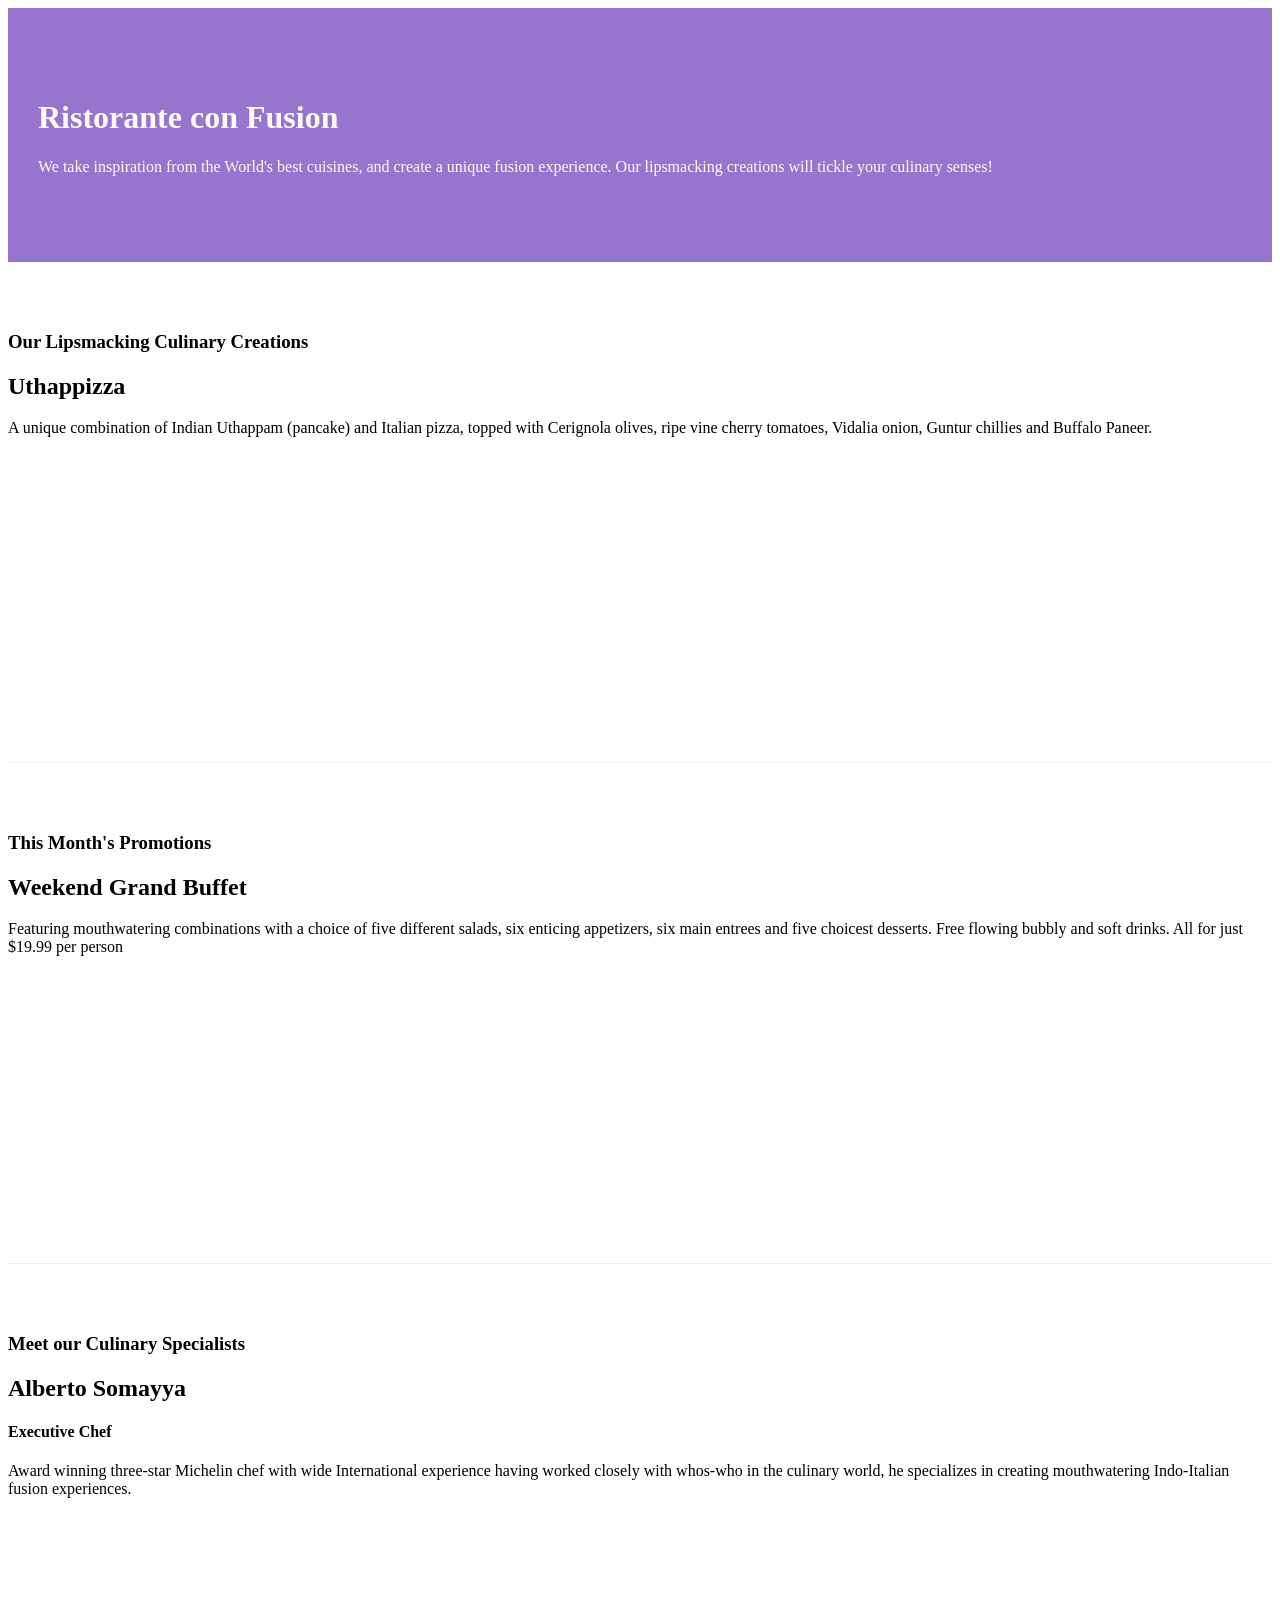
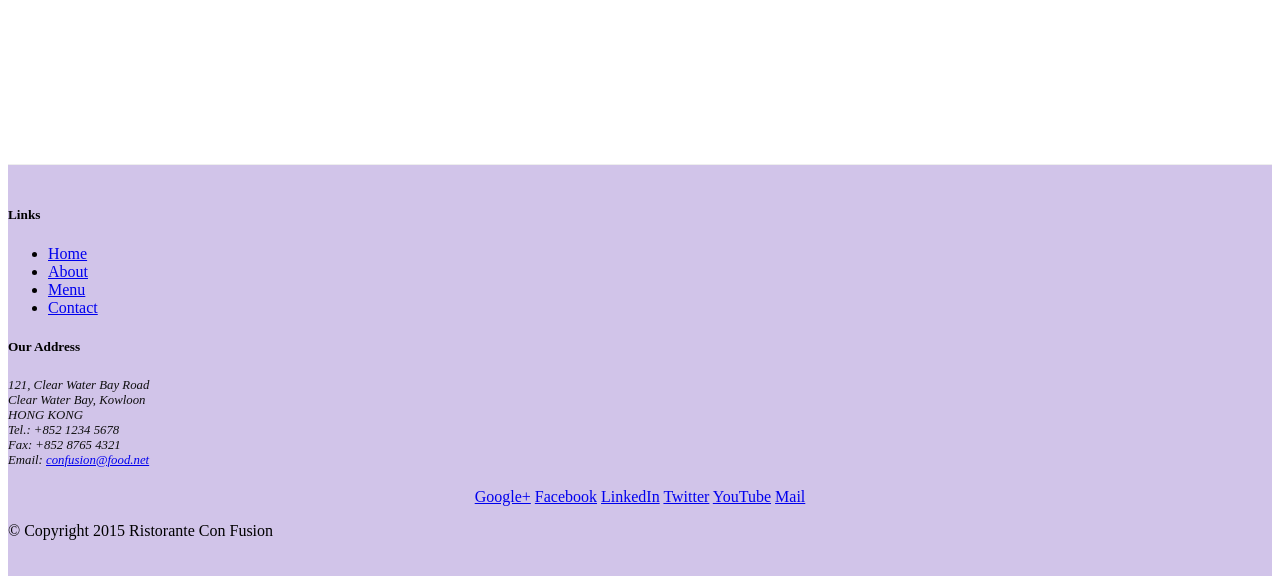
==== index.html @ e43434d6 "About us" ====
<!DOCTYPE html>
<html lang="en">

<head>
    <!-- Required meta tags always come first -->
    <meta charset="utf-8">
    <meta name="viewport" content="width=device-width, initial-scale=1, shrink-to-fit=no">
    <meta http-equiv="x-ua-compatible" content="ie=edge">

    <!-- Bootstrap CSS -->
    <link rel="stylesheet" href="node_modules/bootstrap/dist/css/bootstrap.min.css">
    <link rel="stylesheet" type="text/css" href="css/styles.css">
    <title>Ristorante Con Fusion</title>
</head>

<body>

    <header class="jumbotron">
        <div class="container">
            <div class="row row-header">
                <div class="col-12 col-sm-8">
                    <h1>Ristorante con Fusion</h1>
                    <p class="hidden-xs-down">We take inspiration from the World's best cuisines, and create a unique fusion experience. Our lipsmacking creations will tickle your culinary senses!</p>
                </div>
                <div class="col col-sm">
                </div>
            </div>
        </div>
    </header>

    <div class="container">
        <div class="row row-content align-items-center">
            <div class="col-sm-4 col-md-3 flex-last">
                <h3>Our Lipsmacking Culinary Creations</h3>
            </div>
            <div class="col-sm col-md flex-first">
                <h2>Uthappizza</h2>
                <p class="hidden-xs-down">A unique combination of Indian Uthappam (pancake) and Italian pizza, topped with Cerignola olives, ripe vine cherry tomatoes, Vidalia onion, Guntur chillies and Buffalo Paneer.</p>
            </div>
        </div>


        <div class="row row-content align-items-center">
            <div class="col-sm-4 col-md-3">
                <h3>This Month's Promotions</h3>
            </div>
            <div class="col-sm col-md">
                <h2>Weekend Grand Buffet</h2>
                <p class="hidden-xs-down">Featuring mouthwatering combinations with a choice of five different salads, six enticing appetizers, six main entrees and five choicest desserts. Free flowing bubbly and soft drinks. All for just $19.99 per person </p>
            </div>
        </div>

        <div class="row row-content align-items-center">
            <div class="col-sm-4 col-md-3 flex-last">
                <h3>Meet our Culinary Specialists</h3>
            </div>
            <div class="col-sm col-md flex-first">
                <h2>Alberto Somayya</h2>
                <h4>Executive Chef</h4>
                <p class="hidden-xs-down">Award winning three-star Michelin chef with wide International experience having worked closely with whos-who in the culinary world, he specializes in creating mouthwatering Indo-Italian fusion experiences. </p>
            </div>
        </div>
    </div>

    <footer class="footer">
        <div class="container">
            <div class="row">             
                <div class="col-5 offset-1 col-sm-2">
                    <h5>Links</h5>
                    <ul class="list-unstyled">
                        <li><a href="#">Home</a></li>
                        <li><a href="aboutus.html">About</a></li>
                        <li><a href="#">Menu</a></li>
                        <li><a href="#">Contact</a></li>
                    </ul>
                </div>
                <div class="col-6 col-sm-5">
                    <h5>Our Address</h5>
                    <address>
		              121, Clear Water Bay Road<br>
		              Clear Water Bay, Kowloon<br>
		              HONG KONG<br>
		              Tel.: +852 1234 5678<br>
		              Fax: +852 8765 4321<br>
		              Email: <a href="mailto:confusion@food.net">confusion@food.net</a>
		           </address>
                </div>
                <div class="col col-sm-4 align-self-center">
                    <div style="text-align: center">
                        <a href="http://google.com/+">Google+</a>
                        <a href="http://www.facebook.com/profile.php?id=">Facebook</a>
                        <a href="http://www.linkedin.com/in/">LinkedIn</a>
                        <a href="http://twitter.com/">Twitter</a>
                        <a href="http://youtube.com/">YouTube</a>
                        <a href="mailto:">Mail</a>
                    </div>
                </div>
           </div>
           <div class="row justify-content-center">             
                <div class="col-auto">
                    <p>© Copyright 2015 Ristorante Con Fusion</p>
                </div>
           </div>
        </div>
    </footer>

<!-- jQuery first, then Tether, then Bootstrap JS. -->
<script src="node_modules/jquery/dist/jquery.min.js"></script>
<script src="node_modules/tether/dist/js/tether.min.js"></script>
<script src="node_modules/bootstrap/dist/js/bootstrap.min.js"></script>
</body>

</html>
---- css/styles.css ----
.row-header {
	margin: 0 auto;
	padding: 0 auto;
}

.row-content {
	margin: 0 auto;
	padding: 50px 0px 50px 0px;
	border-bottom: 1px ridge;
	min-height: 400px;
}

.inner-header {
	margin: 0 auto;
	padding: 20px 0px 20px 0px;
	border-bottom: 1px ridge;
}

.footer {
	background-color: #d1c4e9;
	margin: 0 auto;
	padding: 20px 0px;
}

.jumbotron {
	padding: 70px 30px 70px 30px;
	margin: 0 auto;
	background-color: #9575cd;
	color: floralwhite;
}

address {
	font-size: 80%;
	margin: 0px;
	color: #0f0f0f;
	margin-bottom: 20px;
}
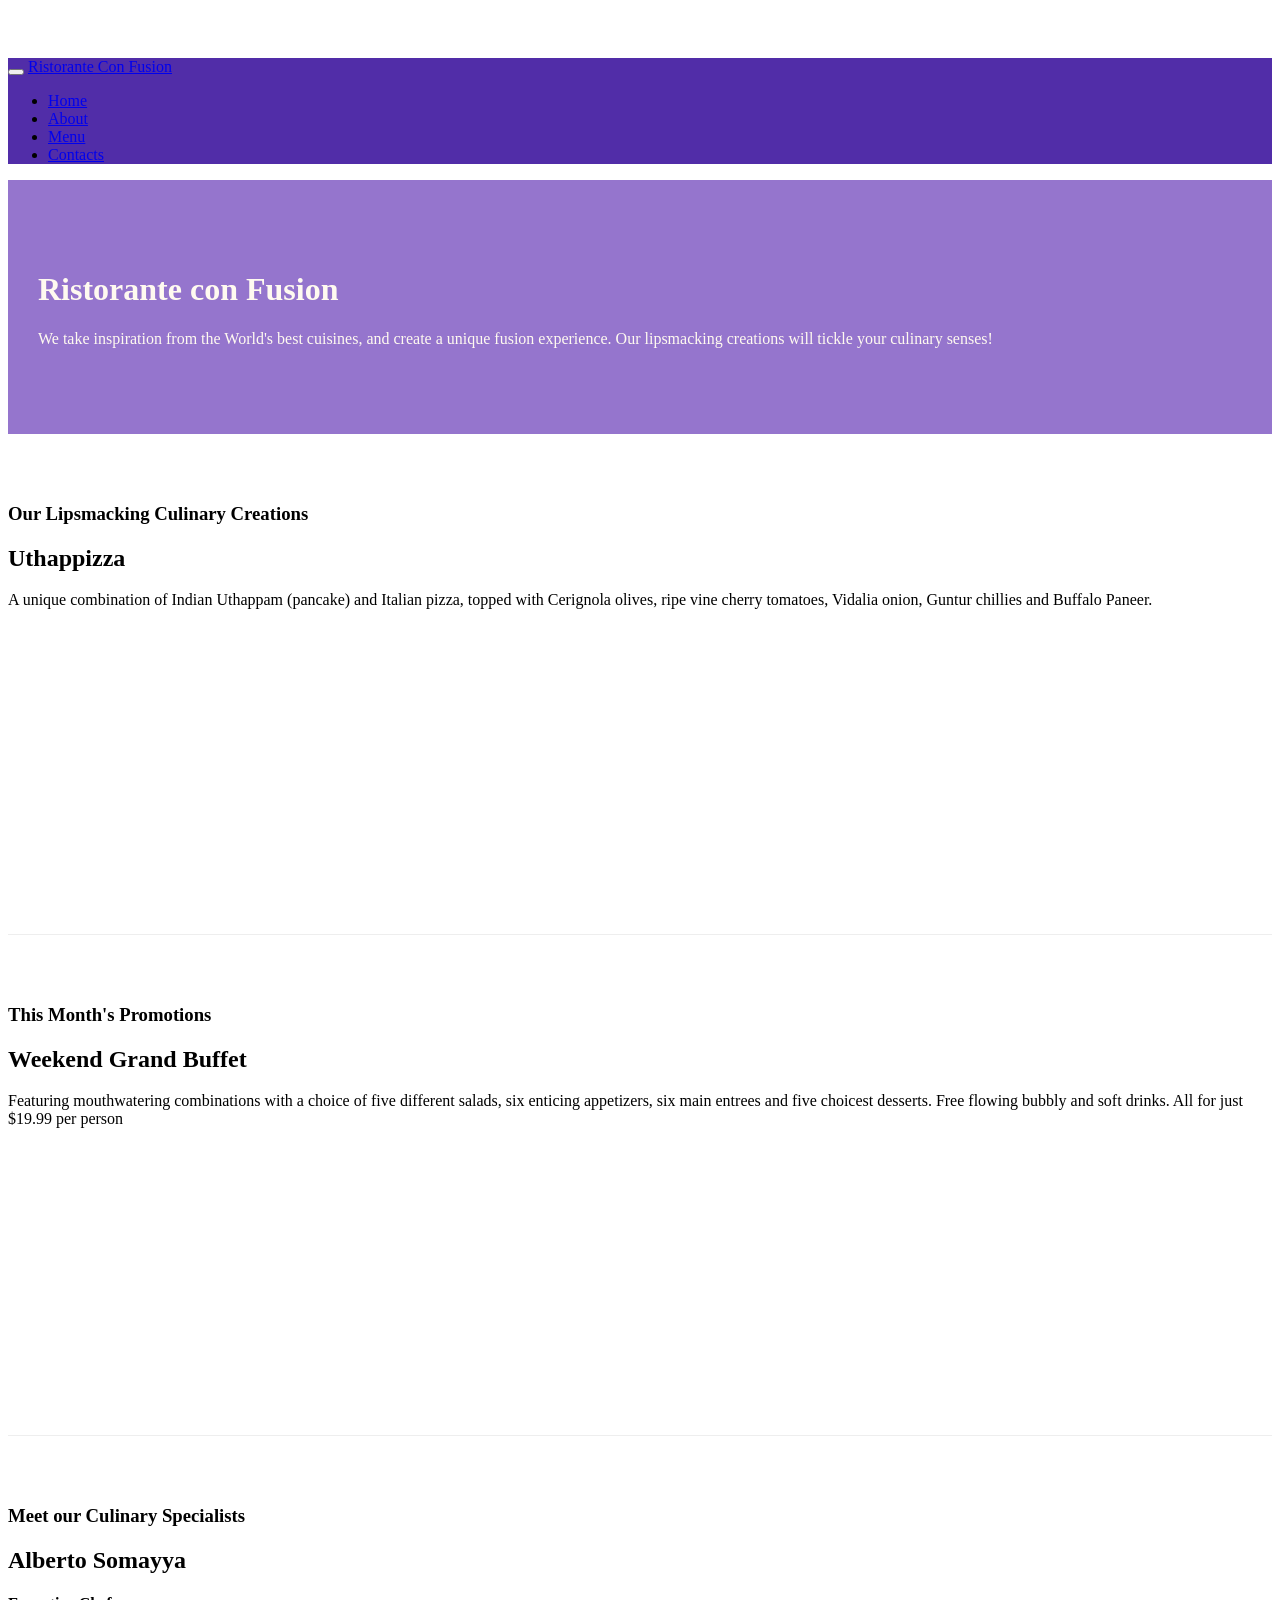
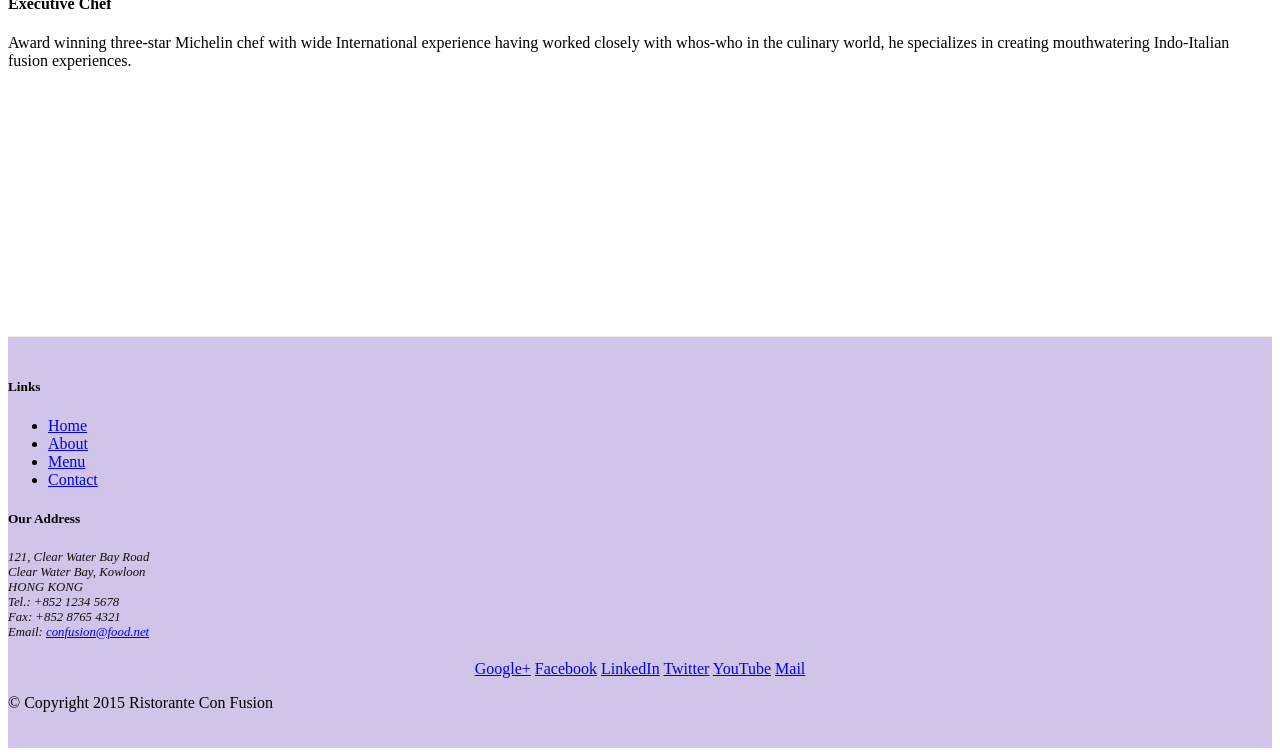
==== commit d8813e8e: "Navbar" ====
--- a/index.html
+++ b/index.html
@@ -14,6 +14,30 @@
 </head>
 
 <body>
+    <nav class="navbar navbar-inverse navbar-toggleable-sm fixed-top">
+        <div class="container">
+            <button class="navbar-toggler" type="button" data-toggle="collapse" data-target="#Navbar">
+                <span class="navbar-toggler-icon"></span>
+            </button>
+            <a class="navbar-brand" href="#">Ristorante Con Fusion</a>
+            <div class="collapse navbar-collapse" id="Navbar">
+                <ul class="navbar-nav">
+                    <li class="navbar-item active">
+                        <a class="nav-link" href="#">Home</a>
+                    </li>
+                    <li class="navbar-item">
+                        <a class="nav-link" href="aboutus.html">About</a>
+                    </li>  
+                    <li class="navbar-item">
+                        <a class="nav-link" href="#">Menu</a>
+                    </li> 
+                    <li class="navbar-item">
+                        <a class="nav-link" href="#">Contacts</a>
+                    </li>                 
+                </ul>                
+            </div>
+        </div>
+    </nav>
 
     <header class="jumbotron">
         <div class="container">
--- a/css/styles.css
+++ b/css/styles.css
@@ -1,3 +1,12 @@
+body {
+	padding: 50px 0px 0px 0px;
+	z-index: 0;
+}
+
+.navbar-inverse {
+	background-color: #512DA8;
+}
+
 .row-header {
 	margin: 0 auto;
 	padding: 0 auto;
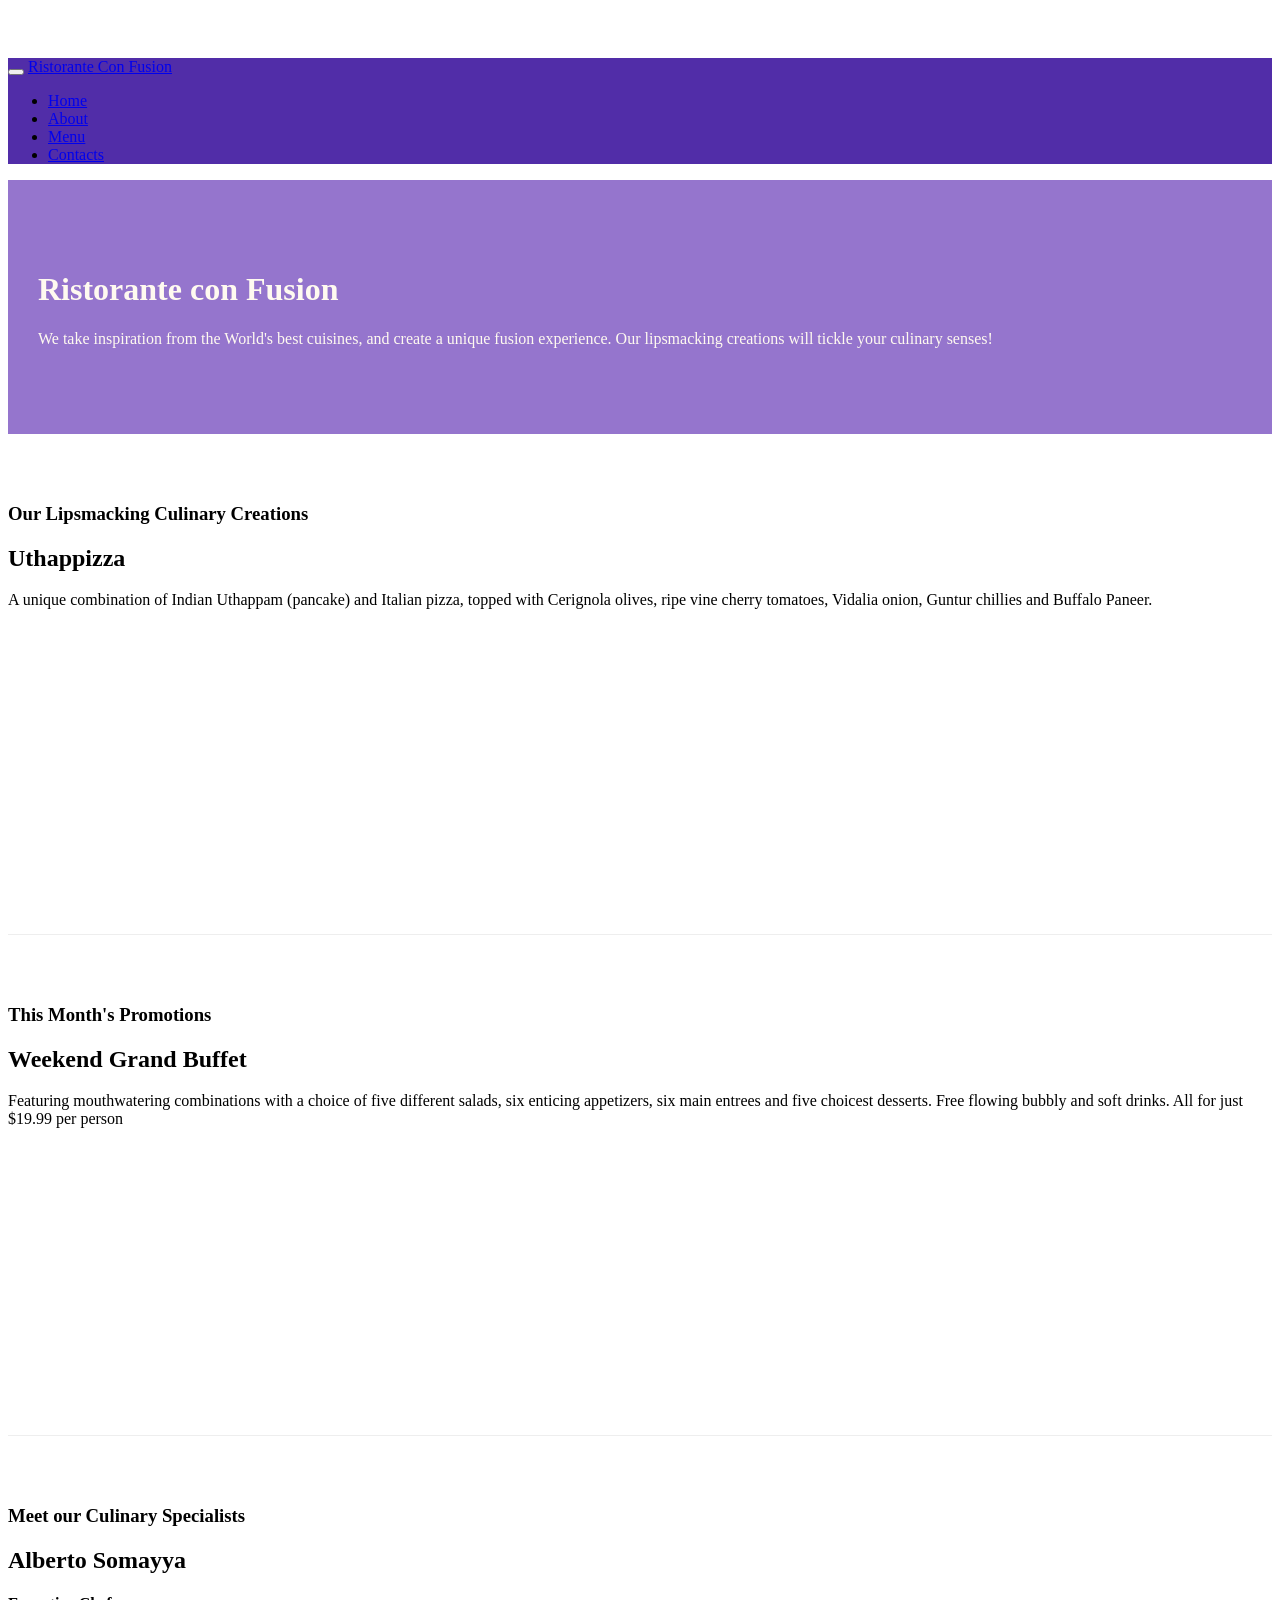
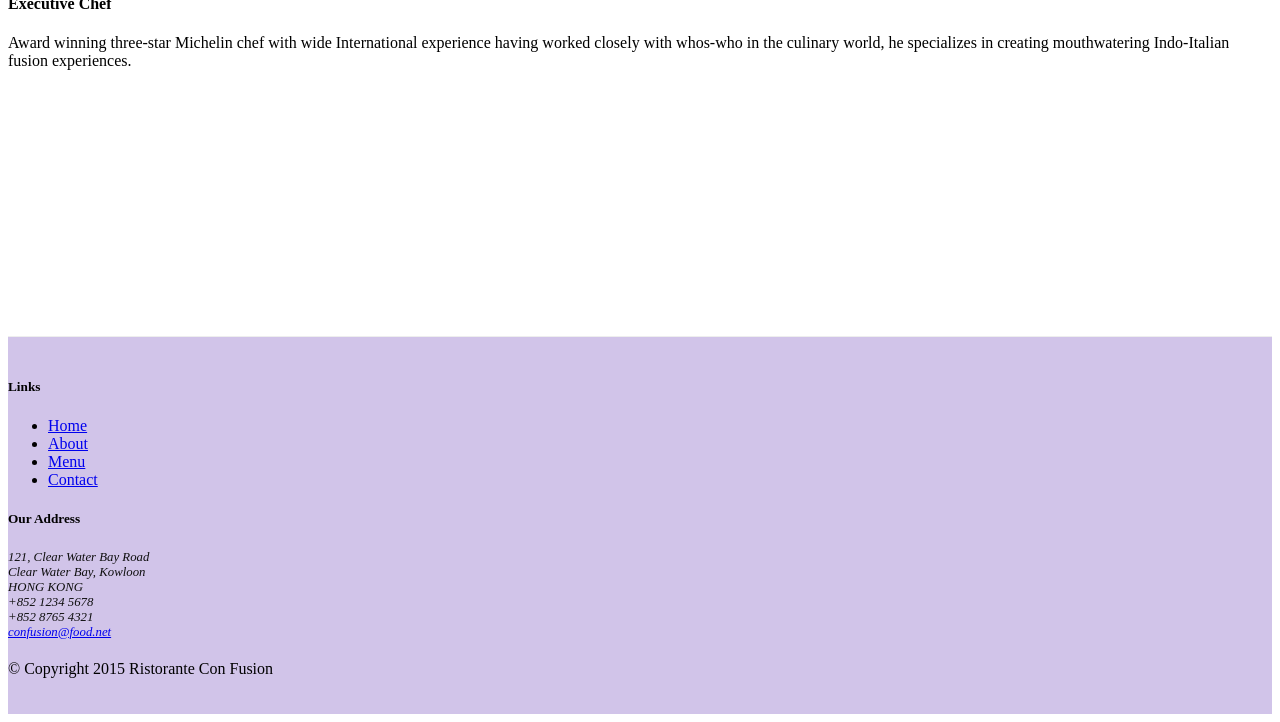
==== commit 152c6448: "Icons and social buttons" ====
--- a/index.html
+++ b/index.html
@@ -9,6 +9,8 @@
 
     <!-- Bootstrap CSS -->
     <link rel="stylesheet" href="node_modules/bootstrap/dist/css/bootstrap.min.css">
+    <link rel="stylesheet" href="node_modules/font-awesome/css/font-awesome.min.css">
+    <link rel="stylesheet" href="css/social-buttons.css">
     <link rel="stylesheet" type="text/css" href="css/styles.css">
     <title>Ristorante Con Fusion</title>
 </head>
@@ -23,16 +25,16 @@
             <div class="collapse navbar-collapse" id="Navbar">
                 <ul class="navbar-nav">
                     <li class="navbar-item active">
-                        <a class="nav-link" href="#">Home</a>
+                        <a class="nav-link" href="#"><span class="fa fa-home fa-lg"></span> Home</a>
                     </li>
                     <li class="navbar-item">
-                        <a class="nav-link" href="aboutus.html">About</a>
+                        <a class="nav-link" href="aboutus.html"><span class="fa fa-info fa-lg"></span> About</a>
                     </li>  
                     <li class="navbar-item">
-                        <a class="nav-link" href="#">Menu</a>
+                        <a class="nav-link" href="#"><span class="fa fa-list fa-lg"></span> Menu</a>
                     </li> 
                     <li class="navbar-item">
-                        <a class="nav-link" href="#">Contacts</a>
+                        <a class="nav-link" href="#"><span class="fa fa-address-card fa-lg"></span> Contacts</a>
                     </li>                 
                 </ul>                
             </div>
@@ -104,19 +106,19 @@
 		              121, Clear Water Bay Road<br>
 		              Clear Water Bay, Kowloon<br>
 		              HONG KONG<br>
-		              Tel.: +852 1234 5678<br>
-		              Fax: +852 8765 4321<br>
-		              Email: <a href="mailto:confusion@food.net">confusion@food.net</a>
+		              <i class="fa fa-phone fa-lg"></i> +852 1234 5678<br>
+		              <i class="fa fa-fax fa-lg"></i> +852 8765 4321<br>
+		              <i class="fa fa-envelope fa-lg"></i> <a href="mailto:confusion@food.net">confusion@food.net</a>
 		           </address>
                 </div>
                 <div class="col col-sm-4 align-self-center">
                     <div style="text-align: center">
-                        <a href="http://google.com/+">Google+</a>
-                        <a href="http://www.facebook.com/profile.php?id=">Facebook</a>
-                        <a href="http://www.linkedin.com/in/">LinkedIn</a>
-                        <a href="http://twitter.com/">Twitter</a>
-                        <a href="http://youtube.com/">YouTube</a>
-                        <a href="mailto:">Mail</a>
+                        <a class="btn btn-social-icon btn-google-plus" href="http://google.com/+"><i class="fa fa-google-plus"></i></a>
+                        <a class="btn btn-social-icon btn-facebook" href="http://www.facebook.com/profile.php?id="><i class="fa fa-facebook"></i></a>
+                        <a class="btn btn-social-icon btn-linkedin" href="http://www.linkedin.com/in/"><i class="fa fa-linkedin"></i></a>
+                        <a class="btn btn-social-icon btn-twitter" href="http://twitter.com/"><i class="fa fa-twitter"></i></a>
+                        <a class="btn btn-social-icon btn-youtube" href="http://youtube.com/"><i class="fa fa-youtube"></i></a>
+                        <a class="btn btn-social-icon" href="mailto:"><i class="fa fa-envelope-o"></i></a>
                     </div>
                 </div>
            </div>
--- a/css/social-buttons.css
+++ b/css/social-buttons.css
@@ -0,0 +1,93 @@
+/*
+ * Social Buttons for Bootstrap
+ *
+ * Copyright 2013-2014 Panayiotis Lipiridis
+ * Licensed under the MIT License
+ *
+ * https://github.com/lipis/bootstrap-social
+ */
+
+.btn-social{position:relative;padding-left:44px;text-align:left;white-space:nowrap;overflow:hidden;text-overflow:ellipsis}.btn-social :first-child{position:absolute;left:0;top:0;bottom:0;width:32px;line-height:34px;font-size:1.6em;text-align:center;border-right:1px solid rgba(0,0,0,0.2)}
+.btn-social.btn-lg{padding-left:61px}.btn-social.btn-lg :first-child{line-height:45px;width:45px;font-size:1.8em}
+.btn-social.btn-sm{padding-left:38px}.btn-social.btn-sm :first-child{line-height:28px;width:28px;font-size:1.4em}
+.btn-social.btn-xs{padding-left:30px}.btn-social.btn-xs :first-child{line-height:20px;width:20px;font-size:1.2em}
+.btn-social-icon{position:relative;padding-left:44px;text-align:left;white-space:nowrap;overflow:hidden;text-overflow:ellipsis;height:34px;width:34px;padding:0}.btn-social-icon :first-child{position:absolute;left:0;top:0;bottom:0;width:32px;line-height:34px;font-size:1.6em;text-align:center;border-right:1px solid rgba(0,0,0,0.2)}
+.btn-social-icon.btn-lg{padding-left:61px}.btn-social-icon.btn-lg :first-child{line-height:45px;width:45px;font-size:1.8em}
+.btn-social-icon.btn-sm{padding-left:38px}.btn-social-icon.btn-sm :first-child{line-height:28px;width:28px;font-size:1.4em}
+.btn-social-icon.btn-xs{padding-left:30px}.btn-social-icon.btn-xs :first-child{line-height:20px;width:20px;font-size:1.2em}
+.btn-social-icon :first-child{border:none;text-align:center;width:100% !important}
+.btn-social-icon.btn-lg{height:45px;width:45px;padding-left:0;padding-right:0}
+.btn-social-icon.btn-sm{height:30px;width:30px;padding-left:0;padding-right:0}
+.btn-social-icon.btn-xs{height:22px;width:22px;padding-left:0;padding-right:0}
+.btn-adn{color:#fff;background-color:#d87a68;border-color:rgba(0,0,0,0.2)}.btn-adn:hover,.btn-adn:focus,.btn-adn:active,.btn-adn.active,.open .dropdown-toggle.btn-adn{color:#fff;background-color:#d05d48;border-color:rgba(0,0,0,0.2)}
+.btn-adn:active,.btn-adn.active,.open .dropdown-toggle.btn-adn{background-image:none}
+.btn-adn.disabled,.btn-adn[disabled],fieldset[disabled] .btn-adn,.btn-adn.disabled:hover,.btn-adn[disabled]:hover,fieldset[disabled] .btn-adn:hover,.btn-adn.disabled:focus,.btn-adn[disabled]:focus,fieldset[disabled] .btn-adn:focus,.btn-adn.disabled:active,.btn-adn[disabled]:active,fieldset[disabled] .btn-adn:active,.btn-adn.disabled.active,.btn-adn[disabled].active,fieldset[disabled] .btn-adn.active{background-color:#d87a68;border-color:rgba(0,0,0,0.2)}
+.btn-adn .badge{color:#d87a68;background-color:#fff}
+.btn-bitbucket{color:#fff;background-color:#205081;border-color:rgba(0,0,0,0.2)}.btn-bitbucket:hover,.btn-bitbucket:focus,.btn-bitbucket:active,.btn-bitbucket.active,.open .dropdown-toggle.btn-bitbucket{color:#fff;background-color:#183c60;border-color:rgba(0,0,0,0.2)}
+.btn-bitbucket:active,.btn-bitbucket.active,.open .dropdown-toggle.btn-bitbucket{background-image:none}
+.btn-bitbucket.disabled,.btn-bitbucket[disabled],fieldset[disabled] .btn-bitbucket,.btn-bitbucket.disabled:hover,.btn-bitbucket[disabled]:hover,fieldset[disabled] .btn-bitbucket:hover,.btn-bitbucket.disabled:focus,.btn-bitbucket[disabled]:focus,fieldset[disabled] .btn-bitbucket:focus,.btn-bitbucket.disabled:active,.btn-bitbucket[disabled]:active,fieldset[disabled] .btn-bitbucket:active,.btn-bitbucket.disabled.active,.btn-bitbucket[disabled].active,fieldset[disabled] .btn-bitbucket.active{background-color:#205081;border-color:rgba(0,0,0,0.2)}
+.btn-bitbucket .badge{color:#205081;background-color:#fff}
+.btn-dropbox{color:#fff;background-color:#1087dd;border-color:rgba(0,0,0,0.2)}.btn-dropbox:hover,.btn-dropbox:focus,.btn-dropbox:active,.btn-dropbox.active,.open .dropdown-toggle.btn-dropbox{color:#fff;background-color:#0d70b7;border-color:rgba(0,0,0,0.2)}
+.btn-dropbox:active,.btn-dropbox.active,.open .dropdown-toggle.btn-dropbox{background-image:none}
+.btn-dropbox.disabled,.btn-dropbox[disabled],fieldset[disabled] .btn-dropbox,.btn-dropbox.disabled:hover,.btn-dropbox[disabled]:hover,fieldset[disabled] .btn-dropbox:hover,.btn-dropbox.disabled:focus,.btn-dropbox[disabled]:focus,fieldset[disabled] .btn-dropbox:focus,.btn-dropbox.disabled:active,.btn-dropbox[disabled]:active,fieldset[disabled] .btn-dropbox:active,.btn-dropbox.disabled.active,.btn-dropbox[disabled].active,fieldset[disabled] .btn-dropbox.active{background-color:#1087dd;border-color:rgba(0,0,0,0.2)}
+.btn-dropbox .badge{color:#1087dd;background-color:#fff}
+.btn-facebook{color:#fff;background-color:#3b5998;border-color:rgba(0,0,0,0.2)}.btn-facebook:hover,.btn-facebook:focus,.btn-facebook:active,.btn-facebook.active,.open .dropdown-toggle.btn-facebook{color:#fff;background-color:#30487b;border-color:rgba(0,0,0,0.2)}
+.btn-facebook:active,.btn-facebook.active,.open .dropdown-toggle.btn-facebook{background-image:none}
+.btn-facebook.disabled,.btn-facebook[disabled],fieldset[disabled] .btn-facebook,.btn-facebook.disabled:hover,.btn-facebook[disabled]:hover,fieldset[disabled] .btn-facebook:hover,.btn-facebook.disabled:focus,.btn-facebook[disabled]:focus,fieldset[disabled] .btn-facebook:focus,.btn-facebook.disabled:active,.btn-facebook[disabled]:active,fieldset[disabled] .btn-facebook:active,.btn-facebook.disabled.active,.btn-facebook[disabled].active,fieldset[disabled] .btn-facebook.active{background-color:#3b5998;border-color:rgba(0,0,0,0.2)}
+.btn-facebook .badge{color:#3b5998;background-color:#fff}
+.btn-flickr{color:#fff;background-color:#ff0084;border-color:rgba(0,0,0,0.2)}.btn-flickr:hover,.btn-flickr:focus,.btn-flickr:active,.btn-flickr.active,.open .dropdown-toggle.btn-flickr{color:#fff;background-color:#d6006f;border-color:rgba(0,0,0,0.2)}
+.btn-flickr:active,.btn-flickr.active,.open .dropdown-toggle.btn-flickr{background-image:none}
+.btn-flickr.disabled,.btn-flickr[disabled],fieldset[disabled] .btn-flickr,.btn-flickr.disabled:hover,.btn-flickr[disabled]:hover,fieldset[disabled] .btn-flickr:hover,.btn-flickr.disabled:focus,.btn-flickr[disabled]:focus,fieldset[disabled] .btn-flickr:focus,.btn-flickr.disabled:active,.btn-flickr[disabled]:active,fieldset[disabled] .btn-flickr:active,.btn-flickr.disabled.active,.btn-flickr[disabled].active,fieldset[disabled] .btn-flickr.active{background-color:#ff0084;border-color:rgba(0,0,0,0.2)}
+.btn-flickr .badge{color:#ff0084;background-color:#fff}
+.btn-foursquare{color:#fff;background-color:#0072b1;border-color:rgba(0,0,0,0.2)}.btn-foursquare:hover,.btn-foursquare:focus,.btn-foursquare:active,.btn-foursquare.active,.open .dropdown-toggle.btn-foursquare{color:#fff;background-color:#005888;border-color:rgba(0,0,0,0.2)}
+.btn-foursquare:active,.btn-foursquare.active,.open .dropdown-toggle.btn-foursquare{background-image:none}
+.btn-foursquare.disabled,.btn-foursquare[disabled],fieldset[disabled] .btn-foursquare,.btn-foursquare.disabled:hover,.btn-foursquare[disabled]:hover,fieldset[disabled] .btn-foursquare:hover,.btn-foursquare.disabled:focus,.btn-foursquare[disabled]:focus,fieldset[disabled] .btn-foursquare:focus,.btn-foursquare.disabled:active,.btn-foursquare[disabled]:active,fieldset[disabled] .btn-foursquare:active,.btn-foursquare.disabled.active,.btn-foursquare[disabled].active,fieldset[disabled] .btn-foursquare.active{background-color:#0072b1;border-color:rgba(0,0,0,0.2)}
+.btn-foursquare .badge{color:#0072b1;background-color:#fff}
+.btn-github{color:#fff;background-color:#444;border-color:rgba(0,0,0,0.2)}.btn-github:hover,.btn-github:focus,.btn-github:active,.btn-github.active,.open .dropdown-toggle.btn-github{color:#fff;background-color:#303030;border-color:rgba(0,0,0,0.2)}
+.btn-github:active,.btn-github.active,.open .dropdown-toggle.btn-github{background-image:none}
+.btn-github.disabled,.btn-github[disabled],fieldset[disabled] .btn-github,.btn-github.disabled:hover,.btn-github[disabled]:hover,fieldset[disabled] .btn-github:hover,.btn-github.disabled:focus,.btn-github[disabled]:focus,fieldset[disabled] .btn-github:focus,.btn-github.disabled:active,.btn-github[disabled]:active,fieldset[disabled] .btn-github:active,.btn-github.disabled.active,.btn-github[disabled].active,fieldset[disabled] .btn-github.active{background-color:#444;border-color:rgba(0,0,0,0.2)}
+.btn-github .badge{color:#444;background-color:#fff}
+.btn-google-plus{color:#fff;background-color:#dd4b39;border-color:rgba(0,0,0,0.2)}.btn-google-plus:hover,.btn-google-plus:focus,.btn-google-plus:active,.btn-google-plus.active,.open .dropdown-toggle.btn-google-plus{color:#fff;background-color:#ca3523;border-color:rgba(0,0,0,0.2)}
+.btn-google-plus:active,.btn-google-plus.active,.open .dropdown-toggle.btn-google-plus{background-image:none}
+.btn-google-plus.disabled,.btn-google-plus[disabled],fieldset[disabled] .btn-google-plus,.btn-google-plus.disabled:hover,.btn-google-plus[disabled]:hover,fieldset[disabled] .btn-google-plus:hover,.btn-google-plus.disabled:focus,.btn-google-plus[disabled]:focus,fieldset[disabled] .btn-google-plus:focus,.btn-google-plus.disabled:active,.btn-google-plus[disabled]:active,fieldset[disabled] .btn-google-plus:active,.btn-google-plus.disabled.active,.btn-google-plus[disabled].active,fieldset[disabled] .btn-google-plus.active{background-color:#dd4b39;border-color:rgba(0,0,0,0.2)}
+.btn-google-plus .badge{color:#dd4b39;background-color:#fff}
+.btn-youtube{color:#fff;background-color:#ff4b39;border-color:rgba(0,0,0,0.2)}.btn-youtube:hover,.btn-youtube:focus,.btn-youtube:active,.btn-youtube.active,.open .dropdown-toggle.btn-youtube{color:#fff;background-color:#ca3523;border-color:rgba(0,0,0,0.2)}
+.btn-youtube:active,.btn-youtube.active,.open .dropdown-toggle.btn-google-plus{background-image:none}
+.btn-youtube.disabled,.btn-youtube[disabled],fieldset[disabled] .btn-youtube,.btn-youtube.disabled:hover,.btn-youtube[disabled]:hover,fieldset[disabled] .btn-youtube:hover,.btn-youtube.disabled:focus,.btn-youtube[disabled]:focus,fieldset[disabled] .btn-youtube:focus,.btn-youtube.disabled:active,.btn-youtube[disabled]:active,fieldset[disabled] .btn-youtube:active,.btn-youtube.disabled.active,.btn-youtube[disabled].active,fieldset[disabled] .btn-youtube.active{background-color:#ff4b39;border-color:rgba(0,0,0,0.2)}
+.btn-youtube .badge{color:#ff4b39;background-color:#fff}
+.btn-instagram{color:#fff;background-color:#3f729b;border-color:rgba(0,0,0,0.2)}.btn-instagram:hover,.btn-instagram:focus,.btn-instagram:active,.btn-instagram.active,.open .dropdown-toggle.btn-instagram{color:#fff;background-color:#335d7e;border-color:rgba(0,0,0,0.2)}
+.btn-instagram:active,.btn-instagram.active,.open .dropdown-toggle.btn-instagram{background-image:none}
+.btn-instagram.disabled,.btn-instagram[disabled],fieldset[disabled] .btn-instagram,.btn-instagram.disabled:hover,.btn-instagram[disabled]:hover,fieldset[disabled] .btn-instagram:hover,.btn-instagram.disabled:focus,.btn-instagram[disabled]:focus,fieldset[disabled] .btn-instagram:focus,.btn-instagram.disabled:active,.btn-instagram[disabled]:active,fieldset[disabled] .btn-instagram:active,.btn-instagram.disabled.active,.btn-instagram[disabled].active,fieldset[disabled] .btn-instagram.active{background-color:#3f729b;border-color:rgba(0,0,0,0.2)}
+.btn-instagram .badge{color:#3f729b;background-color:#fff}
+.btn-linkedin{color:#fff;background-color:#007bb6;border-color:rgba(0,0,0,0.2)}.btn-linkedin:hover,.btn-linkedin:focus,.btn-linkedin:active,.btn-linkedin.active,.open .dropdown-toggle.btn-linkedin{color:#fff;background-color:#005f8d;border-color:rgba(0,0,0,0.2)}
+.btn-linkedin:active,.btn-linkedin.active,.open .dropdown-toggle.btn-linkedin{background-image:none}
+.btn-linkedin.disabled,.btn-linkedin[disabled],fieldset[disabled] .btn-linkedin,.btn-linkedin.disabled:hover,.btn-linkedin[disabled]:hover,fieldset[disabled] .btn-linkedin:hover,.btn-linkedin.disabled:focus,.btn-linkedin[disabled]:focus,fieldset[disabled] .btn-linkedin:focus,.btn-linkedin.disabled:active,.btn-linkedin[disabled]:active,fieldset[disabled] .btn-linkedin:active,.btn-linkedin.disabled.active,.btn-linkedin[disabled].active,fieldset[disabled] .btn-linkedin.active{background-color:#007bb6;border-color:rgba(0,0,0,0.2)}
+.btn-linkedin .badge{color:#007bb6;background-color:#fff}
+.btn-reddit{color:#000;background-color:#eff7ff;border-color:rgba(0,0,0,0.2)}.btn-reddit:hover,.btn-reddit:focus,.btn-reddit:active,.btn-reddit.active,.open .dropdown-toggle.btn-reddit{color:#000;background-color:#c6e3ff;border-color:rgba(0,0,0,0.2)}
+.btn-reddit:active,.btn-reddit.active,.open .dropdown-toggle.btn-reddit{background-image:none}
+.btn-reddit.disabled,.btn-reddit[disabled],fieldset[disabled] .btn-reddit,.btn-reddit.disabled:hover,.btn-reddit[disabled]:hover,fieldset[disabled] .btn-reddit:hover,.btn-reddit.disabled:focus,.btn-reddit[disabled]:focus,fieldset[disabled] .btn-reddit:focus,.btn-reddit.disabled:active,.btn-reddit[disabled]:active,fieldset[disabled] .btn-reddit:active,.btn-reddit.disabled.active,.btn-reddit[disabled].active,fieldset[disabled] .btn-reddit.active{background-color:#eff7ff;border-color:rgba(0,0,0,0.2)}
+.btn-reddit .badge{color:#eff7ff;background-color:#000}
+.btn-soundcloud{color:#fff;background-color:#f50;border-color:rgba(0,0,0,0.2)}.btn-soundcloud:hover,.btn-soundcloud:focus,.btn-soundcloud:active,.btn-soundcloud.active,.open .dropdown-toggle.btn-soundcloud{color:#fff;background-color:#d64700;border-color:rgba(0,0,0,0.2)}
+.btn-soundcloud:active,.btn-soundcloud.active,.open .dropdown-toggle.btn-soundcloud{background-image:none}
+.btn-soundcloud.disabled,.btn-soundcloud[disabled],fieldset[disabled] .btn-soundcloud,.btn-soundcloud.disabled:hover,.btn-soundcloud[disabled]:hover,fieldset[disabled] .btn-soundcloud:hover,.btn-soundcloud.disabled:focus,.btn-soundcloud[disabled]:focus,fieldset[disabled] .btn-soundcloud:focus,.btn-soundcloud.disabled:active,.btn-soundcloud[disabled]:active,fieldset[disabled] .btn-soundcloud:active,.btn-soundcloud.disabled.active,.btn-soundcloud[disabled].active,fieldset[disabled] .btn-soundcloud.active{background-color:#f50;border-color:rgba(0,0,0,0.2)}
+.btn-soundcloud .badge{color:#f50;background-color:#fff}
+.btn-tumblr{color:#fff;background-color:#2c4762;border-color:rgba(0,0,0,0.2)}.btn-tumblr:hover,.btn-tumblr:focus,.btn-tumblr:active,.btn-tumblr.active,.open .dropdown-toggle.btn-tumblr{color:#fff;background-color:#1f3346;border-color:rgba(0,0,0,0.2)}
+.btn-tumblr:active,.btn-tumblr.active,.open .dropdown-toggle.btn-tumblr{background-image:none}
+.btn-tumblr.disabled,.btn-tumblr[disabled],fieldset[disabled] .btn-tumblr,.btn-tumblr.disabled:hover,.btn-tumblr[disabled]:hover,fieldset[disabled] .btn-tumblr:hover,.btn-tumblr.disabled:focus,.btn-tumblr[disabled]:focus,fieldset[disabled] .btn-tumblr:focus,.btn-tumblr.disabled:active,.btn-tumblr[disabled]:active,fieldset[disabled] .btn-tumblr:active,.btn-tumblr.disabled.active,.btn-tumblr[disabled].active,fieldset[disabled] .btn-tumblr.active{background-color:#2c4762;border-color:rgba(0,0,0,0.2)}
+.btn-tumblr .badge{color:#2c4762;background-color:#fff}
+.btn-twitter{color:#fff;background-color:#55acee;border-color:rgba(0,0,0,0.2)}.btn-twitter:hover,.btn-twitter:focus,.btn-twitter:active,.btn-twitter.active,.open .dropdown-toggle.btn-twitter{color:#fff;background-color:#309aea;border-color:rgba(0,0,0,0.2)}
+.btn-twitter:active,.btn-twitter.active,.open .dropdown-toggle.btn-twitter{background-image:none}
+.btn-twitter.disabled,.btn-twitter[disabled],fieldset[disabled] .btn-twitter,.btn-twitter.disabled:hover,.btn-twitter[disabled]:hover,fieldset[disabled] .btn-twitter:hover,.btn-twitter.disabled:focus,.btn-twitter[disabled]:focus,fieldset[disabled] .btn-twitter:focus,.btn-twitter.disabled:active,.btn-twitter[disabled]:active,fieldset[disabled] .btn-twitter:active,.btn-twitter.disabled.active,.btn-twitter[disabled].active,fieldset[disabled] .btn-twitter.active{background-color:#55acee;border-color:rgba(0,0,0,0.2)}
+.btn-twitter .badge{color:#55acee;background-color:#fff}
+.btn-vimeo{color:#fff;background-color:#1ab7ea;border-color:rgba(0,0,0,0.2)}.btn-vimeo:hover,.btn-vimeo:focus,.btn-vimeo:active,.btn-vimeo.active,.open .dropdown-toggle.btn-vimeo{color:#fff;background-color:#129cc9;border-color:rgba(0,0,0,0.2)}
+.btn-vimeo:active,.btn-vimeo.active,.open .dropdown-toggle.btn-vimeo{background-image:none}
+.btn-vimeo.disabled,.btn-vimeo[disabled],fieldset[disabled] .btn-vimeo,.btn-vimeo.disabled:hover,.btn-vimeo[disabled]:hover,fieldset[disabled] .btn-vimeo:hover,.btn-vimeo.disabled:focus,.btn-vimeo[disabled]:focus,fieldset[disabled] .btn-vimeo:focus,.btn-vimeo.disabled:active,.btn-vimeo[disabled]:active,fieldset[disabled] .btn-vimeo:active,.btn-vimeo.disabled.active,.btn-vimeo[disabled].active,fieldset[disabled] .btn-vimeo.active{background-color:#1ab7ea;border-color:rgba(0,0,0,0.2)}
+.btn-vimeo .badge{color:#1ab7ea;background-color:#fff}
+.btn-vk{color:#fff;background-color:#587ea3;border-color:rgba(0,0,0,0.2)}.btn-vk:hover,.btn-vk:focus,.btn-vk:active,.btn-vk.active,.open .dropdown-toggle.btn-vk{color:#fff;background-color:#4a6a89;border-color:rgba(0,0,0,0.2)}
+.btn-vk:active,.btn-vk.active,.open .dropdown-toggle.btn-vk{background-image:none}
+.btn-vk.disabled,.btn-vk[disabled],fieldset[disabled] .btn-vk,.btn-vk.disabled:hover,.btn-vk[disabled]:hover,fieldset[disabled] .btn-vk:hover,.btn-vk.disabled:focus,.btn-vk[disabled]:focus,fieldset[disabled] .btn-vk:focus,.btn-vk.disabled:active,.btn-vk[disabled]:active,fieldset[disabled] .btn-vk:active,.btn-vk.disabled.active,.btn-vk[disabled].active,fieldset[disabled] .btn-vk.active{background-color:#587ea3;border-color:rgba(0,0,0,0.2)}
+.btn-vk .badge{color:#587ea3;background-color:#fff}
+.btn-yahoo{color:#fff;background-color:#720e9e;border-color:rgba(0,0,0,0.2)}.btn-yahoo:hover,.btn-yahoo:focus,.btn-yahoo:active,.btn-yahoo.active,.open .dropdown-toggle.btn-yahoo{color:#fff;background-color:#570b79;border-color:rgba(0,0,0,0.2)}
+.btn-yahoo:active,.btn-yahoo.active,.open .dropdown-toggle.btn-yahoo{background-image:none}
+.btn-yahoo.disabled,.btn-yahoo[disabled],fieldset[disabled] .btn-yahoo,.btn-yahoo.disabled:hover,.btn-yahoo[disabled]:hover,fieldset[disabled] .btn-yahoo:hover,.btn-yahoo.disabled:focus,.btn-yahoo[disabled]:focus,fieldset[disabled] .btn-yahoo:focus,.btn-yahoo.disabled:active,.btn-yahoo[disabled]:active,fieldset[disabled] .btn-yahoo:active,.btn-yahoo.disabled.active,.btn-yahoo[disabled].active,fieldset[disabled] .btn-yahoo.active{background-color:#720e9e;border-color:rgba(0,0,0,0.2)}
+.btn-yahoo .badge{color:#720e9e;background-color:#fff}
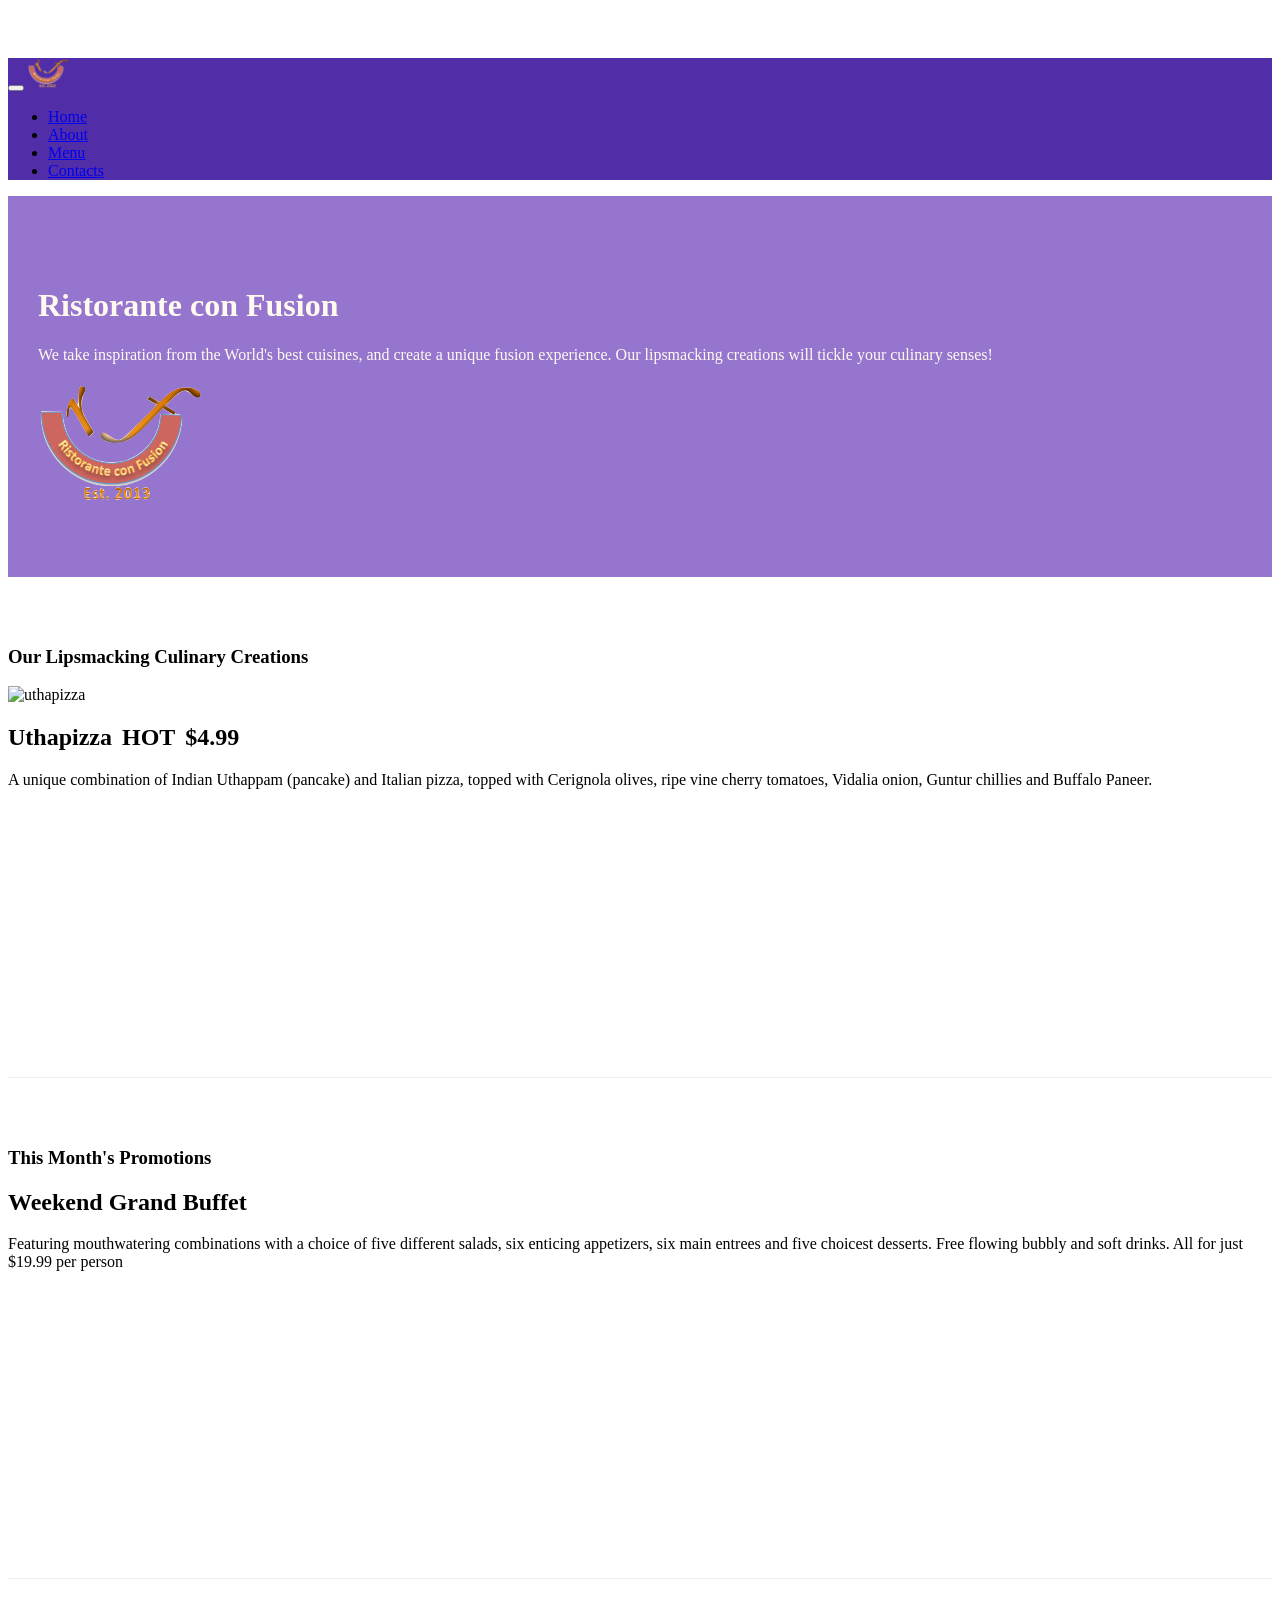
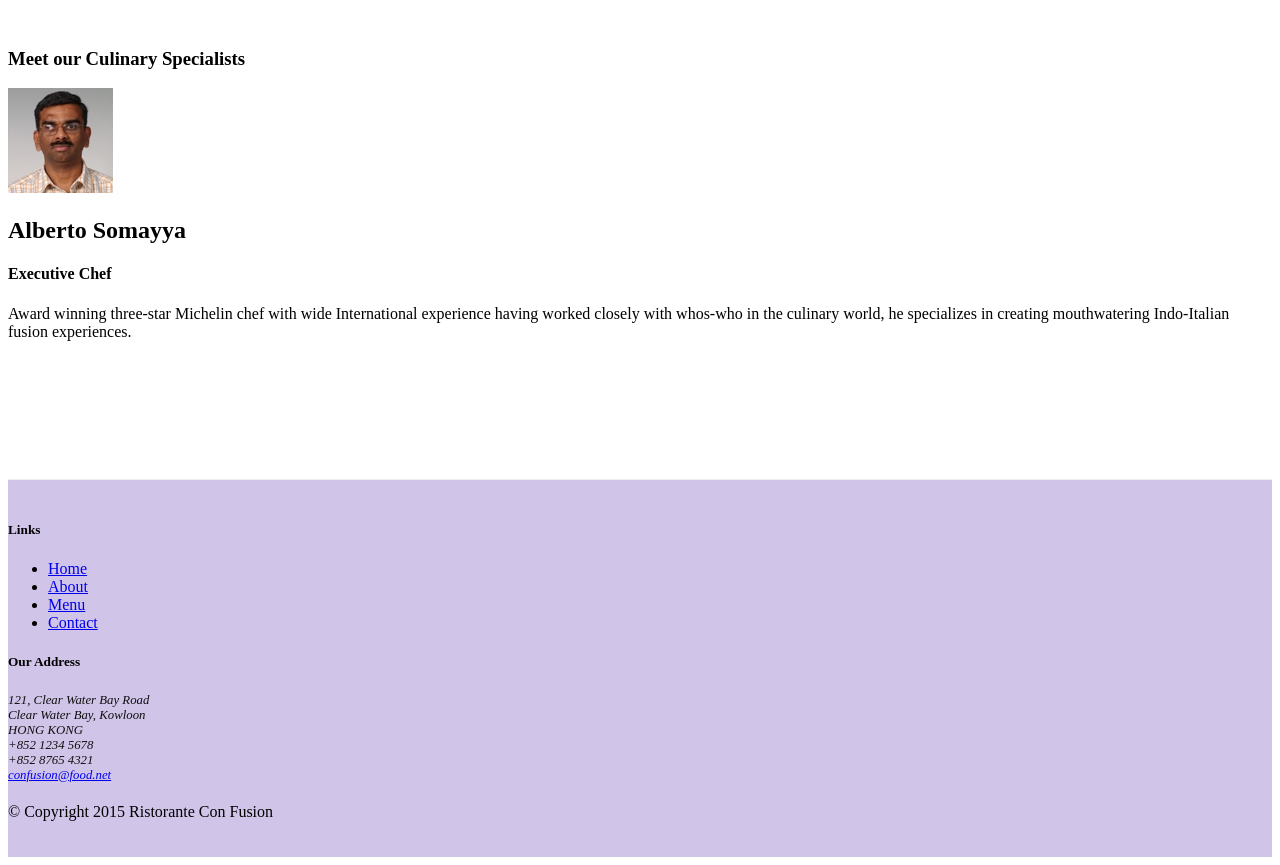
==== commit 2a257863: "Users" ====
--- a/index.html
+++ b/index.html
@@ -21,7 +21,7 @@
             <button class="navbar-toggler" type="button" data-toggle="collapse" data-target="#Navbar">
                 <span class="navbar-toggler-icon"></span>
             </button>
-            <a class="navbar-brand" href="#">Ristorante Con Fusion</a>
+            <a class="navbar-brand" href="#"><img src="img/logo.png" height="30" width="41"></a>
             <div class="collapse navbar-collapse" id="Navbar">
                 <ul class="navbar-nav">
                     <li class="navbar-item active">
@@ -34,7 +34,7 @@
                         <a class="nav-link" href="#"><span class="fa fa-list fa-lg"></span> Menu</a>
                     </li> 
                     <li class="navbar-item">
-                        <a class="nav-link" href="#"><span class="fa fa-address-card fa-lg"></span> Contacts</a>
+                        <a class="nav-link" href="contactus.html"><span class="fa fa-address-card fa-lg"></span> Contacts</a>
                     </li>                 
                 </ul>                
             </div>
@@ -48,7 +48,8 @@
                     <h1>Ristorante con Fusion</h1>
                     <p class="hidden-xs-down">We take inspiration from the World's best cuisines, and create a unique fusion experience. Our lipsmacking creations will tickle your culinary senses!</p>
                 </div>
-                <div class="col col-sm">
+                <div class="col col-sm align-self-center">
+                    <img src="img/logo.png" class="img-fluid">
                 </div>
             </div>
         </div>
@@ -60,8 +61,13 @@
                 <h3>Our Lipsmacking Culinary Creations</h3>
             </div>
             <div class="col-sm col-md flex-first">
-                <h2>Uthappizza</h2>
-                <p class="hidden-xs-down">A unique combination of Indian Uthappam (pancake) and Italian pizza, topped with Cerignola olives, ripe vine cherry tomatoes, Vidalia onion, Guntur chillies and Buffalo Paneer.</p>
+                <div class="media">
+                    <img class="d-flex mr-3 img-thumbnail align-self-center" src="img/Uthappizza.png" alt="uthapizza">
+                    <div class="media-body">
+                        <h2 class="mt-0 media-heading">Uthapizza<span class="badge badge-danger">HOT</span><span class="badge badge-pill badge-default">$4.99</span></h2>
+                        <p class="hidden-xs-down">A unique combination of Indian Uthappam (pancake) and Italian pizza, topped with Cerignola olives, ripe vine cherry tomatoes, Vidalia onion, Guntur chillies and Buffalo Paneer.</p>
+                    </div>
+                </div>
             </div>
         </div>
 
@@ -81,9 +87,14 @@
                 <h3>Meet our Culinary Specialists</h3>
             </div>
             <div class="col-sm col-md flex-first">
-                <h2>Alberto Somayya</h2>
-                <h4>Executive Chef</h4>
-                <p class="hidden-xs-down">Award winning three-star Michelin chef with wide International experience having worked closely with whos-who in the culinary world, he specializes in creating mouthwatering Indo-Italian fusion experiences. </p>
+                <div class="media">
+                    <img class="d-flex mr-3 img-thumbnail align-self-center" src="img/alberto.png">
+                    <div class="media-body">
+                        <h2 class="mt-0">Alberto Somayya</h2>
+                        <h4>Executive Chef</h4>
+                        <p class="hidden-xs-down">Award winning three-star Michelin chef with wide International experience having worked closely with whos-who in the culinary world, he specializes in creating mouthwatering Indo-Italian fusion experiences. </p>
+                    </div>
+                </div>
             </div>
         </div>
     </div>
@@ -97,7 +108,7 @@
                         <li><a href="#">Home</a></li>
                         <li><a href="aboutus.html">About</a></li>
                         <li><a href="#">Menu</a></li>
-                        <li><a href="#">Contact</a></li>
+                        <li><a href="contactus.html">Contact</a></li>
                     </ul>
                 </div>
                 <div class="col-6 col-sm-5">
--- a/css/styles.css
+++ b/css/styles.css
@@ -43,4 +43,8 @@
 	margin: 0px;
 	color: #0f0f0f;
 	margin-bottom: 20px;
+}
+
+.media-heading span {
+	margin-left: 10px;
 }
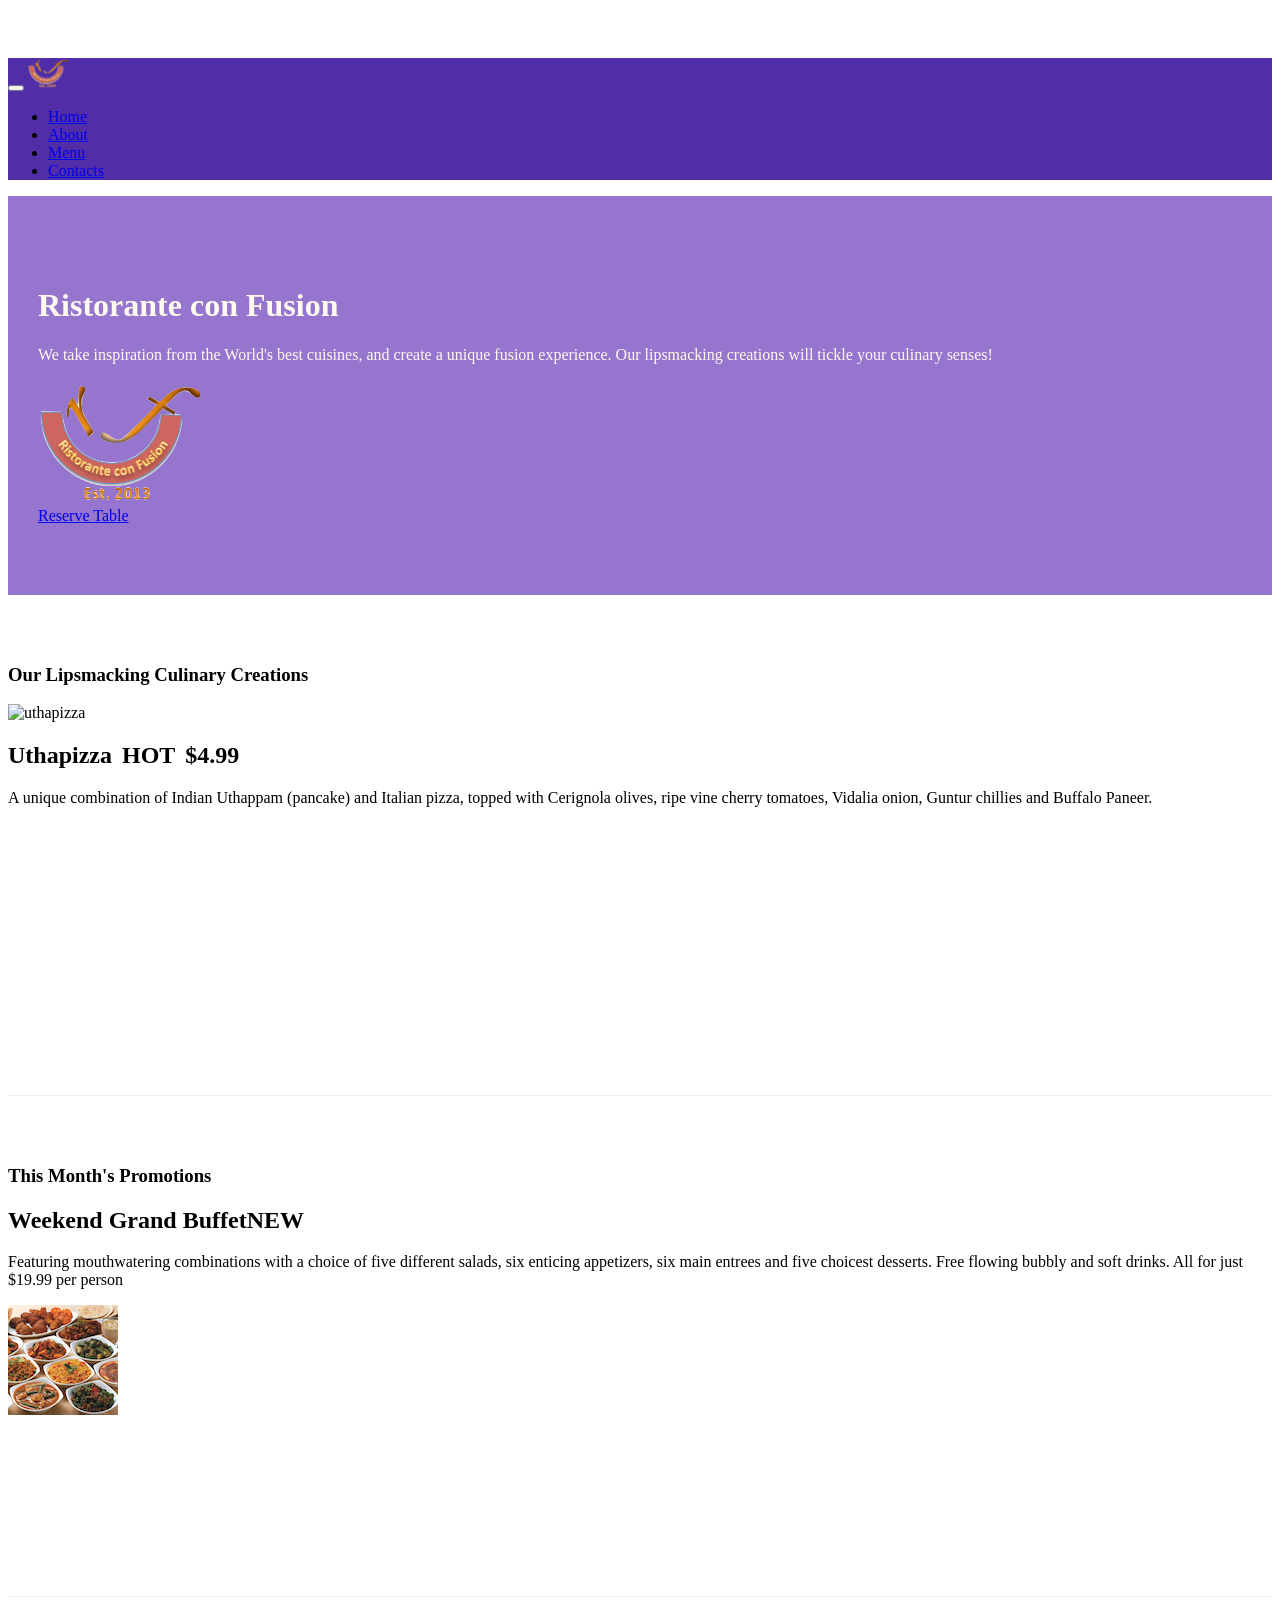
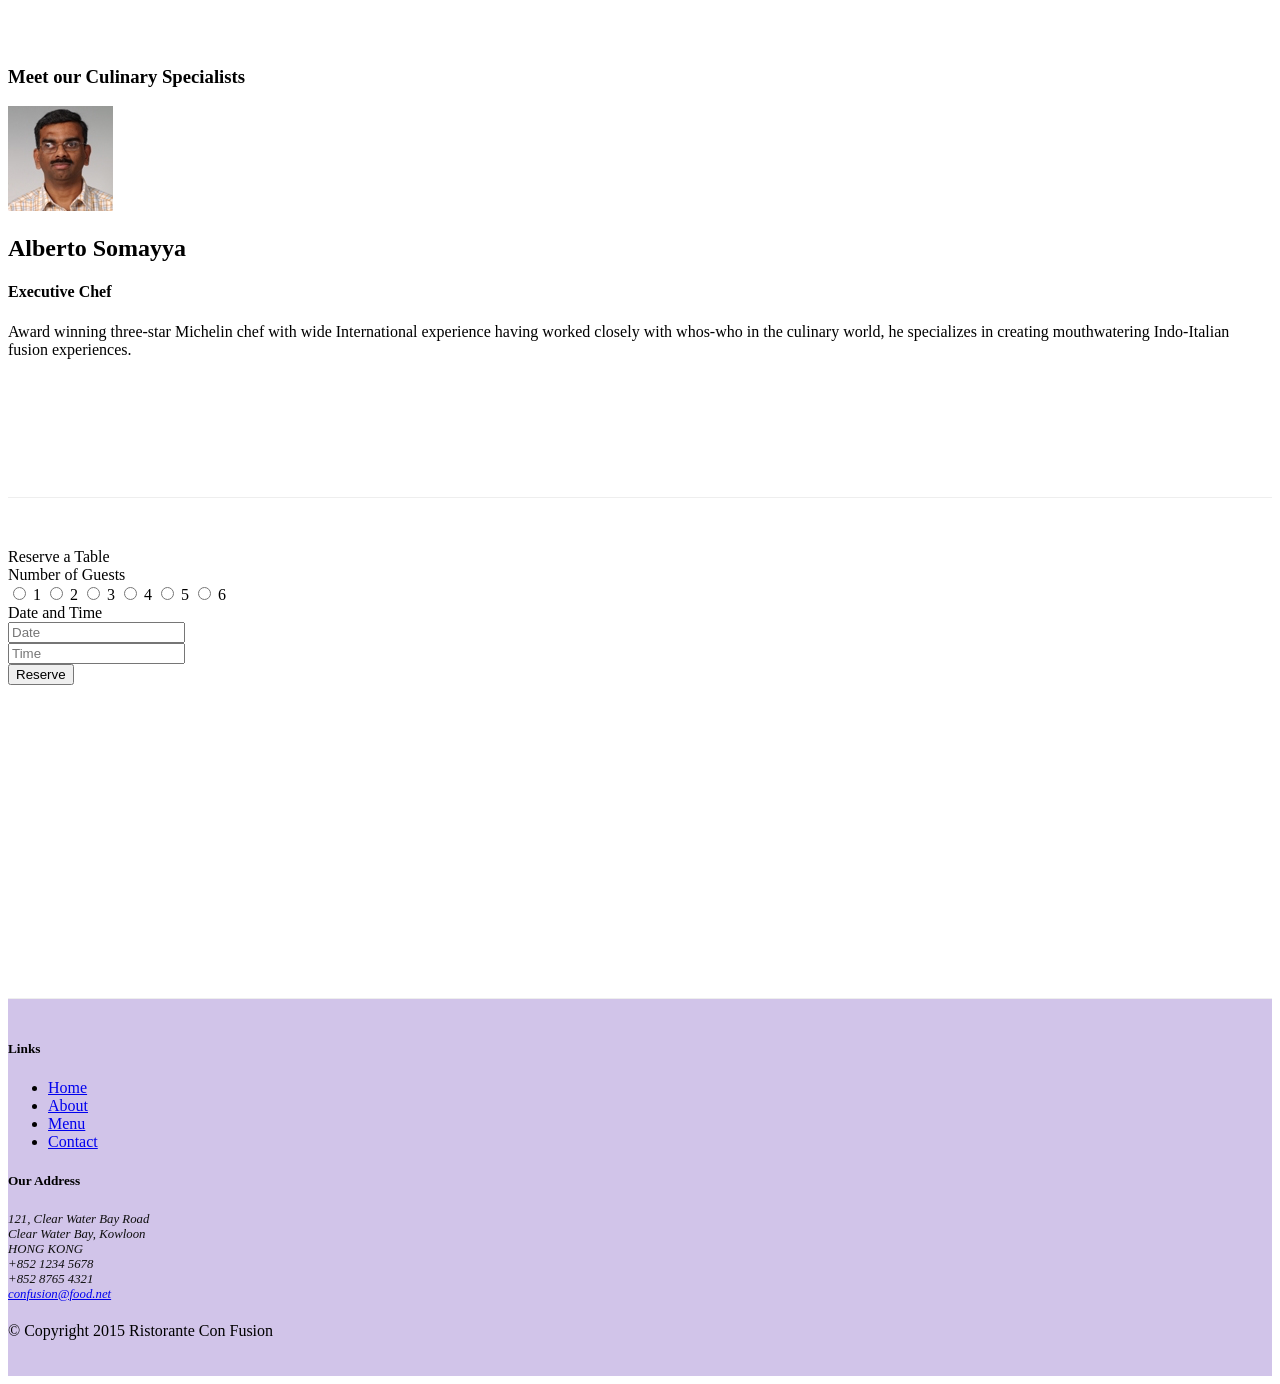
==== commit 2334a0b3: "Second Assignment" ====
--- a/index.html
+++ b/index.html
@@ -43,13 +43,16 @@
 
     <header class="jumbotron">
         <div class="container">
-            <div class="row row-header">
-                <div class="col-12 col-sm-8">
+            <div class="row row-header align-items-center">
+                <div class="col-sm-12 col-md-6">
                     <h1>Ristorante con Fusion</h1>
                     <p class="hidden-xs-down">We take inspiration from the World's best cuisines, and create a unique fusion experience. Our lipsmacking creations will tickle your culinary senses!</p>
                 </div>
-                <div class="col col-sm align-self-center">
+                <div class="col-md-3 align-self-center hidden-xs-down">
                     <img src="img/logo.png" class="img-fluid">
+                </div>
+                <div class="col-sm-6 col-md-3">
+                    <a href="#CardForm" class="btn btn-warning font-weight-bold btn-block" role="button">Reserve Table</a>
                 </div>
             </div>
         </div>
@@ -77,8 +80,13 @@
                 <h3>This Month's Promotions</h3>
             </div>
             <div class="col-sm col-md">
-                <h2>Weekend Grand Buffet</h2>
-                <p class="hidden-xs-down">Featuring mouthwatering combinations with a choice of five different salads, six enticing appetizers, six main entrees and five choicest desserts. Free flowing bubbly and soft drinks. All for just $19.99 per person </p>
+                <div class="media">
+                    <div class="media-body">
+                        <h2 class="mt-0 mb-1">Weekend Grand Buffet<span class="badge badge-danger ml-3">NEW</span></h2>
+                        <p class="hidden-xs-down">Featuring mouthwatering combinations with a choice of five different salads, six enticing appetizers, six main entrees and five choicest desserts. Free flowing bubbly and soft drinks. All for just $19.99 per person </p>
+                    </div>
+                    <img class="d-flex ml-3 align-self-center" src="img/buffet.png">
+                </div>
             </div>
         </div>
 
@@ -93,6 +101,74 @@
                         <h2 class="mt-0">Alberto Somayya</h2>
                         <h4>Executive Chef</h4>
                         <p class="hidden-xs-down">Award winning three-star Michelin chef with wide International experience having worked closely with whos-who in the culinary world, he specializes in creating mouthwatering Indo-Italian fusion experiences. </p>
+                    </div>
+                </div>
+            </div>
+        </div>
+        <div class="row row-content">
+            <div class="col-sm-12 col-md-8 offset-md-2">
+                <div class="card" id="CardForm">
+                    <div class="card-header bg-warning text-white font-weight-bold">
+                        Reserve a Table
+                    </div>
+                    <div class="card-block">
+                        <form>
+                           <div class="form-group row">
+                                <div class="col-sm-12 col-md-2">
+                                    <span>Number of Guests</span>
+                                </div>
+                                <div class="col-md-8">
+                                    <label class="custom-control custom-radio">
+                                      <input id="radio1" name="radio" type="radio" class="custom-control-input">
+                                      <span class="custom-control-indicator"></span>
+                                      <span class="custom-control-description">1</span>
+                                    </label>
+                                    <label class="custom-control custom-radio">
+                                      <input id="radio2" name="radio" type="radio" class="custom-control-input">
+                                      <span class="custom-control-indicator"></span>
+                                      <span class="custom-control-description">2</span>
+                                    </label>
+                                    <label class="custom-control custom-radio">
+                                      <input id="radio2" name="radio" type="radio" class="custom-control-input">
+                                      <span class="custom-control-indicator"></span>
+                                      <span class="custom-control-description">3</span>
+                                    </label>
+                                    <label class="custom-control custom-radio">
+                                      <input id="radio2" name="radio" type="radio" class="custom-control-input">
+                                      <span class="custom-control-indicator"></span>
+                                      <span class="custom-control-description">4</span>
+                                    </label> 
+                                    <label class="custom-control custom-radio">
+                                      <input id="radio2" name="radio" type="radio" class="custom-control-input">
+                                      <span class="custom-control-indicator"></span>
+                                      <span class="custom-control-description">5</span>
+                                    </label>
+                                    <label class="custom-control custom-radio">
+                                      <input id="radio2" name="radio" type="radio" class="custom-control-input">
+                                      <span class="custom-control-indicator"></span>
+                                      <span class="custom-control-description">6</span>
+                                    </label> 
+                                </div>
+                            </div>
+                            <div class="form-group row">
+                                <div class="col-sm-12 col-md-2">
+                                    <span>Date and Time</span>
+                                </div>
+                                <div class="col-sm-12 col-md-4 input-group">
+                                   <span class="input-group-addon" id="basic-addon1"><span class="fa fa-calendar"></span></span>
+                                   <input type="text" class="form-control" placeholder="Date" aria-describedby="basic-addon1"> 
+                                </div>
+                                <div class="col-sm-12 col-md-4 input-group">
+                                   <span class="input-group-addon" id="basic-addon2"><span class="fa fa-clock-o"></span></span>
+                                   <input type="text" class="form-control" placeholder="Time" aria-describedby="basic-addon2"> 
+                                </div>                                
+                            </div> 
+                            <div class="form-group row">
+                                <div class="offset-md-2 col-md-12">
+                                    <button type="submit" class="btn btn-primary">Reserve</button>
+                                </div>
+                            </div> 
+                        </form>
                     </div>
                 </div>
             </div>
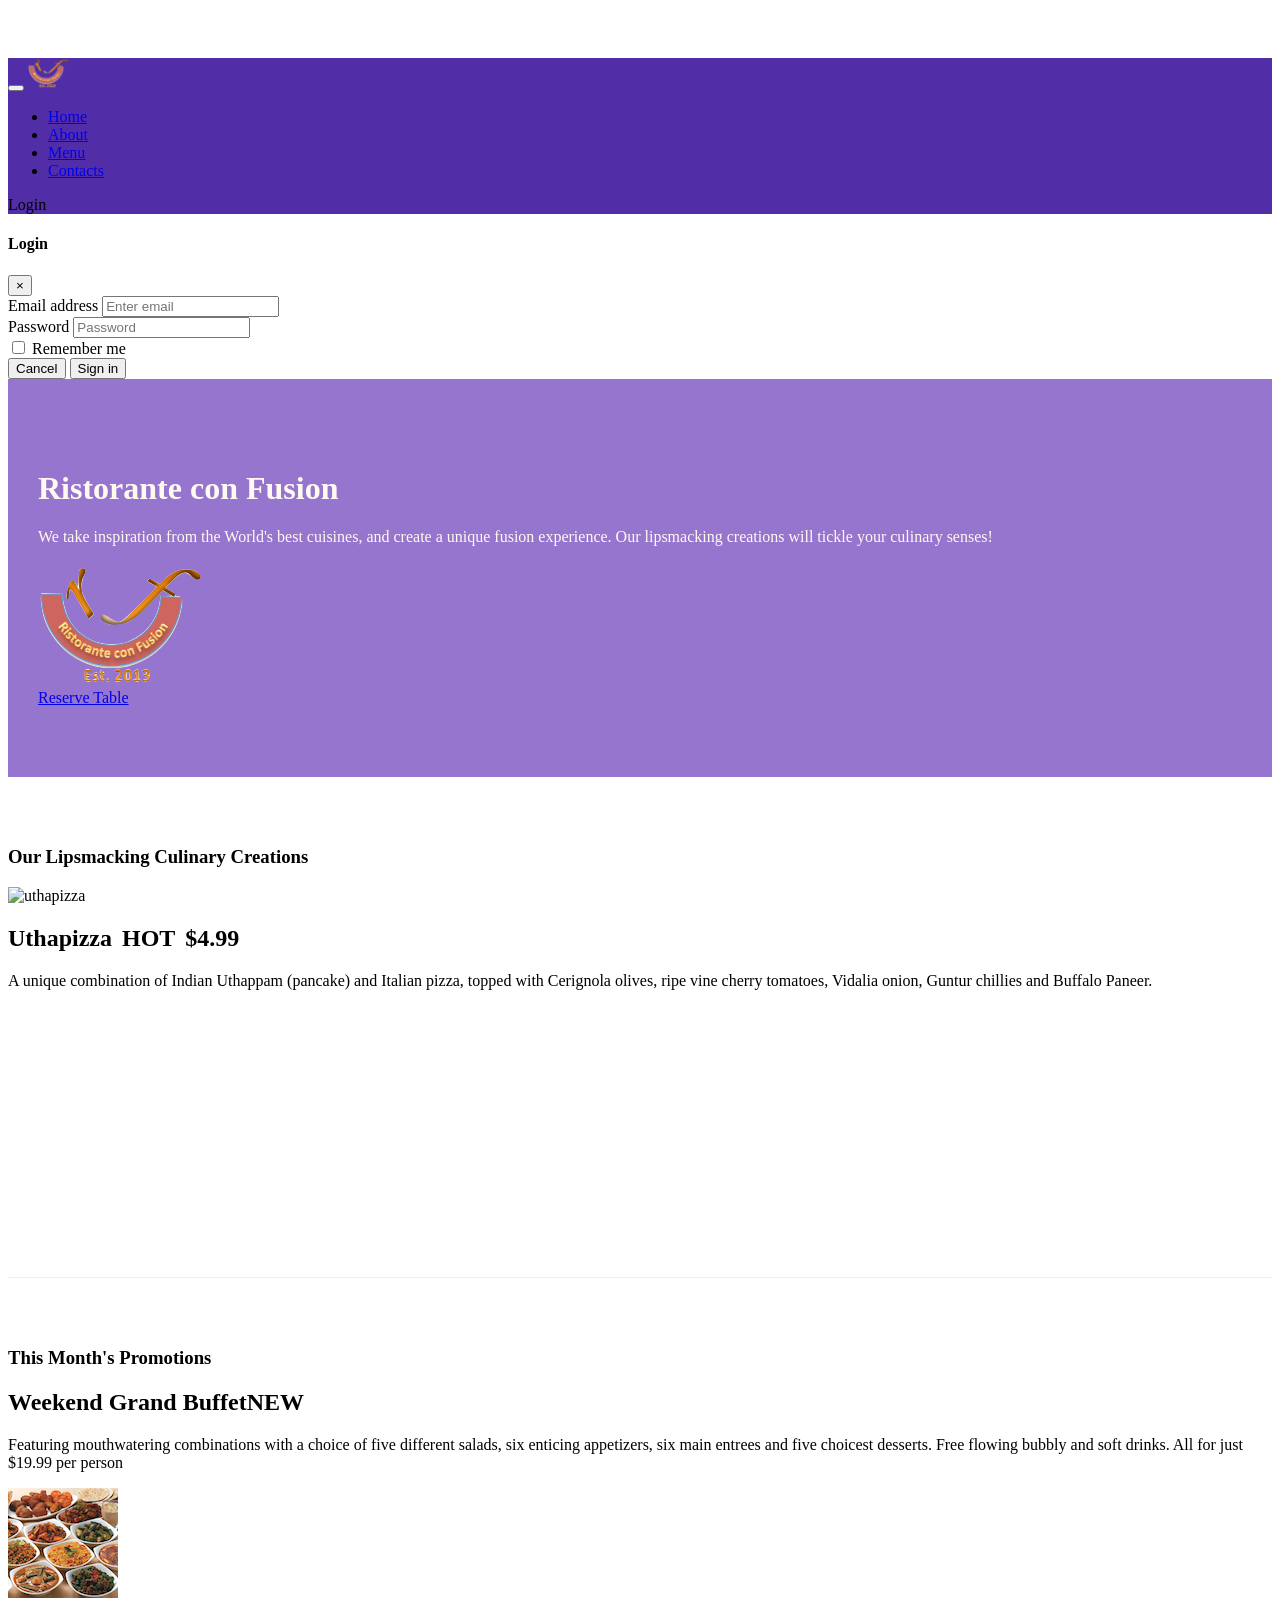
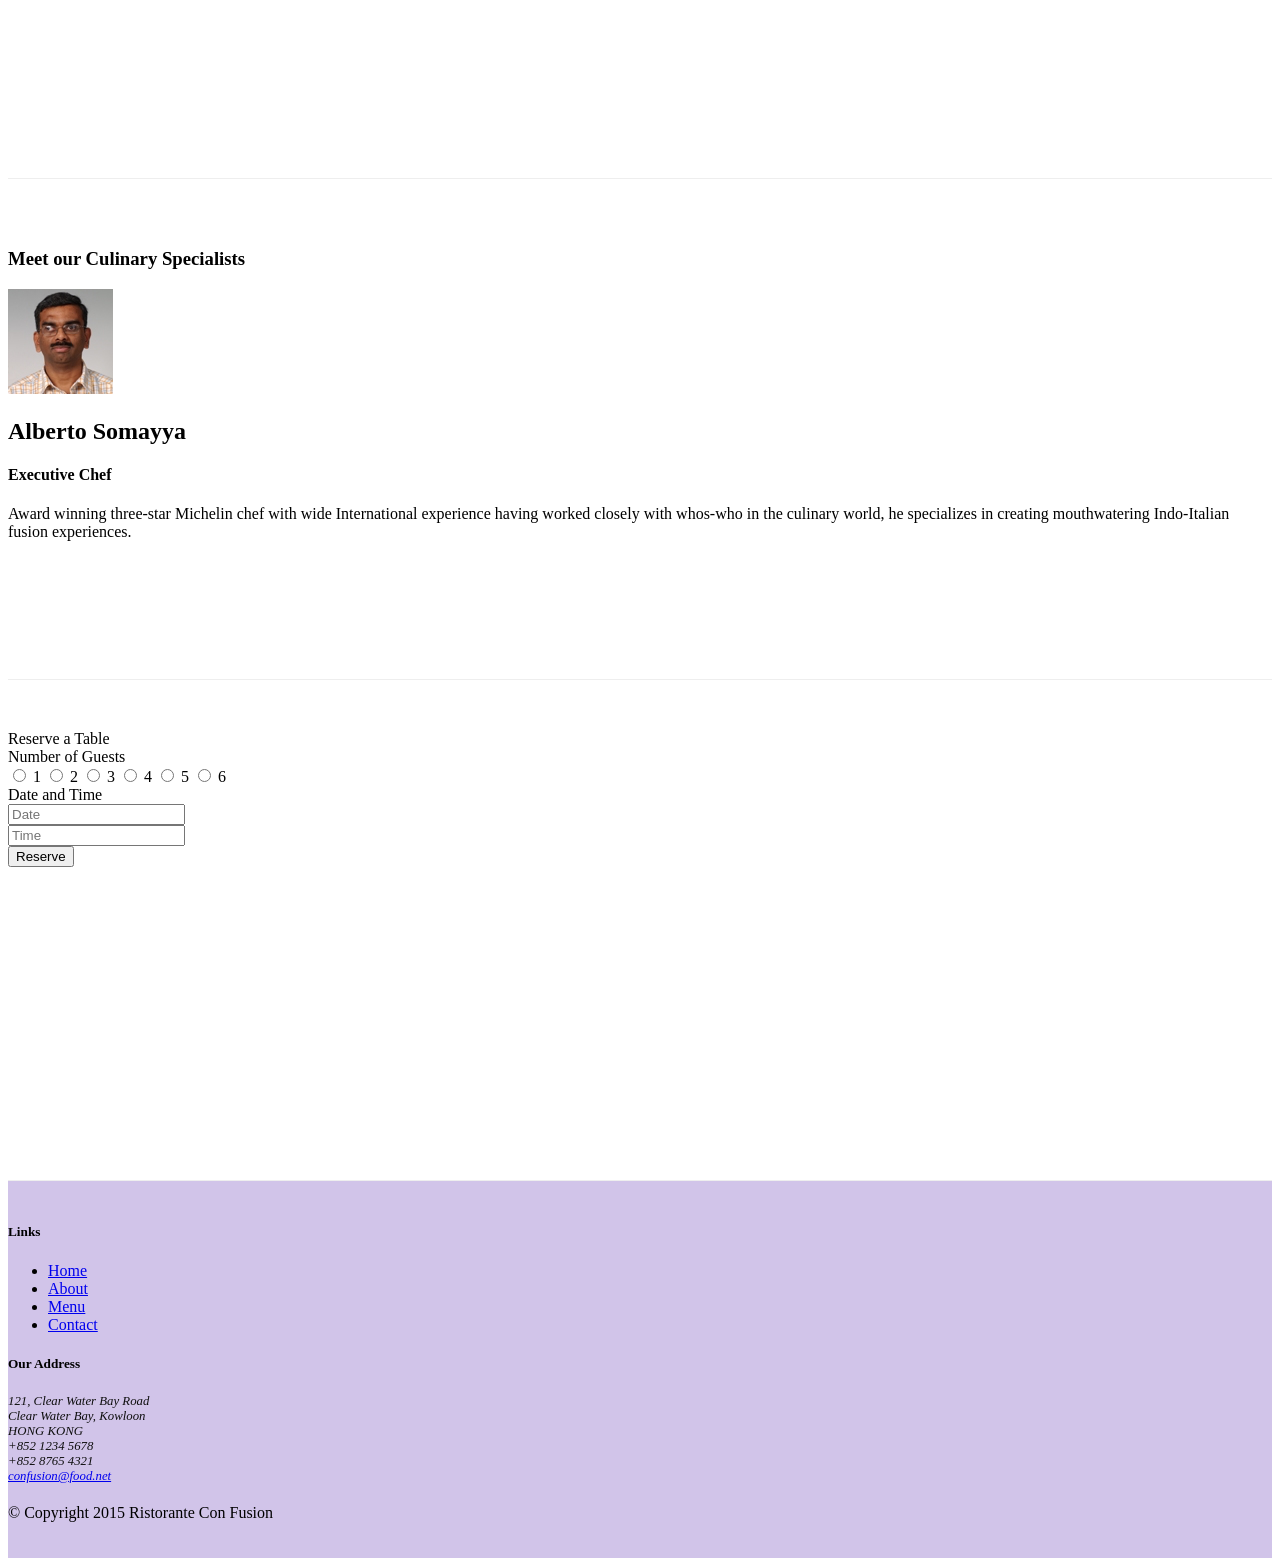
==== commit 11b61cf6: "Tooltips and Modals" ====
--- a/index.html
+++ b/index.html
@@ -23,7 +23,7 @@
             </button>
             <a class="navbar-brand" href="#"><img src="img/logo.png" height="30" width="41"></a>
             <div class="collapse navbar-collapse" id="Navbar">
-                <ul class="navbar-nav">
+                <ul class="navbar-nav mr-auto"">
                     <li class="navbar-item active">
                         <a class="nav-link" href="#"><span class="fa fa-home fa-lg"></span> Home</a>
                     </li>
@@ -36,10 +36,47 @@
                     <li class="navbar-item">
                         <a class="nav-link" href="contactus.html"><span class="fa fa-address-card fa-lg"></span> Contacts</a>
                     </li>                 
-                </ul>                
+                </ul>   
+                <span class="navbar-text" style="cursor: pointer">
+                    <a data-toggle="modal" data-target="#loginModal">
+                    <span class="fa fa-sign-in"></span> Login</a>
+                </span>             
             </div>
         </div>
     </nav>
+
+     <div id="loginModal" class="modal fade" role="dialog">
+        <div class="modal-dialog modal-lg" role="content">
+        <!-- Modal content-->
+        <div class="modal-content">
+            <div class="modal-header">
+                <h4 class="modal-title">Login </h4>
+                <button type="button" class="close" data-dismiss="modal">&times;</button>
+            </div>
+            <div class="modal-body">
+                <form class="form-inline">
+                    <div class="form-group">
+                        <label class="sr-only" for="exampleInputEmail3">Email address</label>
+                        <input type="email" class="form-control form-control-sm mr-1" id="exampleInputEmail3" placeholder="Enter email">
+                    </div>
+                    <div class="form-group">
+                        <label class="sr-only" for="exampleInputPassword3">Password</label>
+                        <input type="password" class="form-control form-control-sm mr-1" id="exampleInputPassword3" placeholder="Password">
+                    </div>
+                    <div class="form-check">
+                        <label class="form-check-label">
+                            <input class="form-check-input" type="checkbox"> Remember me
+                        </label>
+                    </div>
+                </form>
+            </div>
+            <div class="modal-footer">
+                <button type="button" class="btn btn-default btn-sm" data-dismiss="modal">Cancel</button>
+                <button type="submit" class="btn btn-primary btn-sm">Sign in</button>
+            </div>
+        </div>
+        </div>
+    </div>    
 
     <header class="jumbotron">
         <div class="container">
@@ -52,7 +89,7 @@
                     <img src="img/logo.png" class="img-fluid">
                 </div>
                 <div class="col-sm-6 col-md-3">
-                    <a href="#CardForm" class="btn btn-warning font-weight-bold btn-block" role="button">Reserve Table</a>
+                    <a href="#CardForm" class="btn btn-warning btn-sm nav-link btn-block" role="button" data-toggle="tooltip" data-html="true" title="Or Call us at<br><strong>+852 12345678</strong>" data-placement="bottom">Reserve Table</a>
                 </div>
             </div>
         </div>
@@ -221,6 +258,11 @@
 <script src="node_modules/jquery/dist/jquery.min.js"></script>
 <script src="node_modules/tether/dist/js/tether.min.js"></script>
 <script src="node_modules/bootstrap/dist/js/bootstrap.min.js"></script>
+    <script>
+        $(document).ready(function(){
+        $('[data-toggle="tooltip"]').tooltip();
+         });
+    </script>
 </body>
 
 </html>
--- a/css/styles.css
+++ b/css/styles.css
@@ -47,4 +47,11 @@
 
 .media-heading span {
 	margin-left: 10px;
+}
+
+.tab-content {
+	border-left: 1px solid #ddd;
+	border-right: 1px solid #ddd;
+	border-bottom: 1px solid #ddd;
+	padding: 10px; 
 }
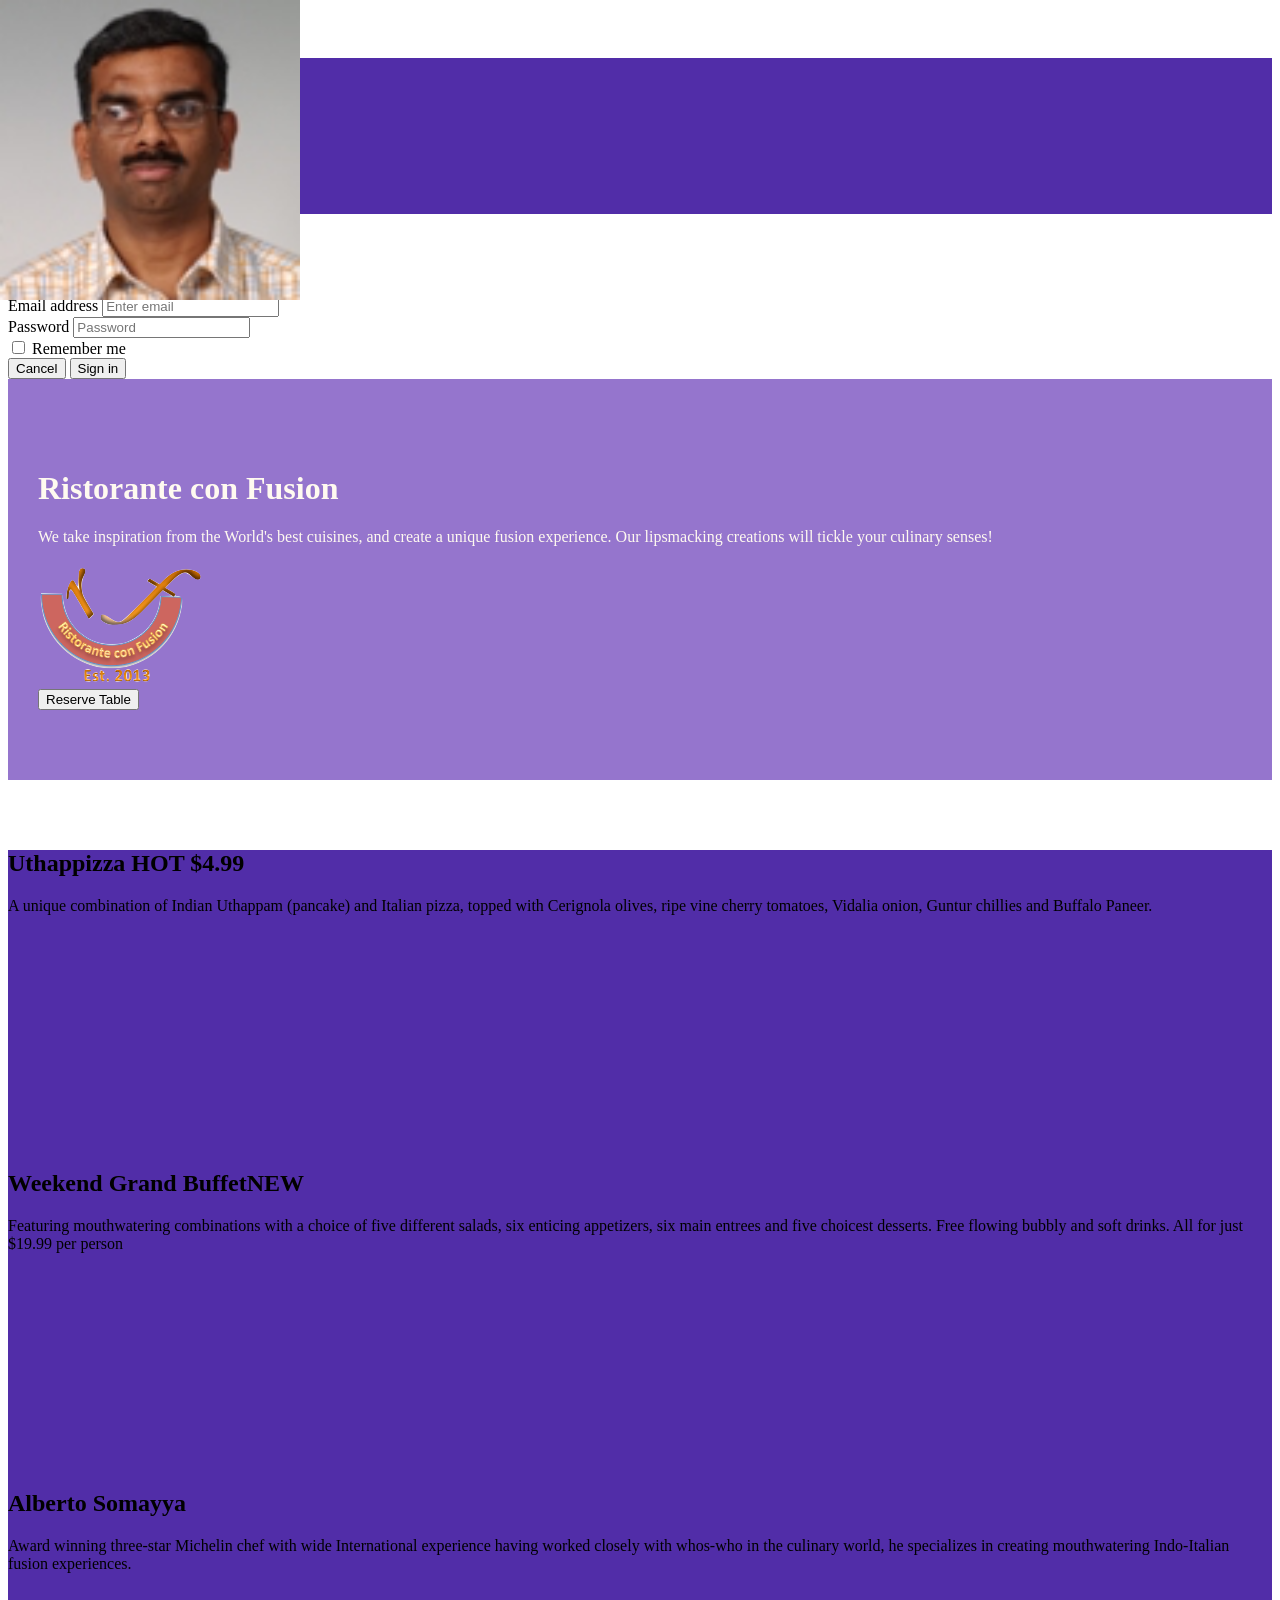
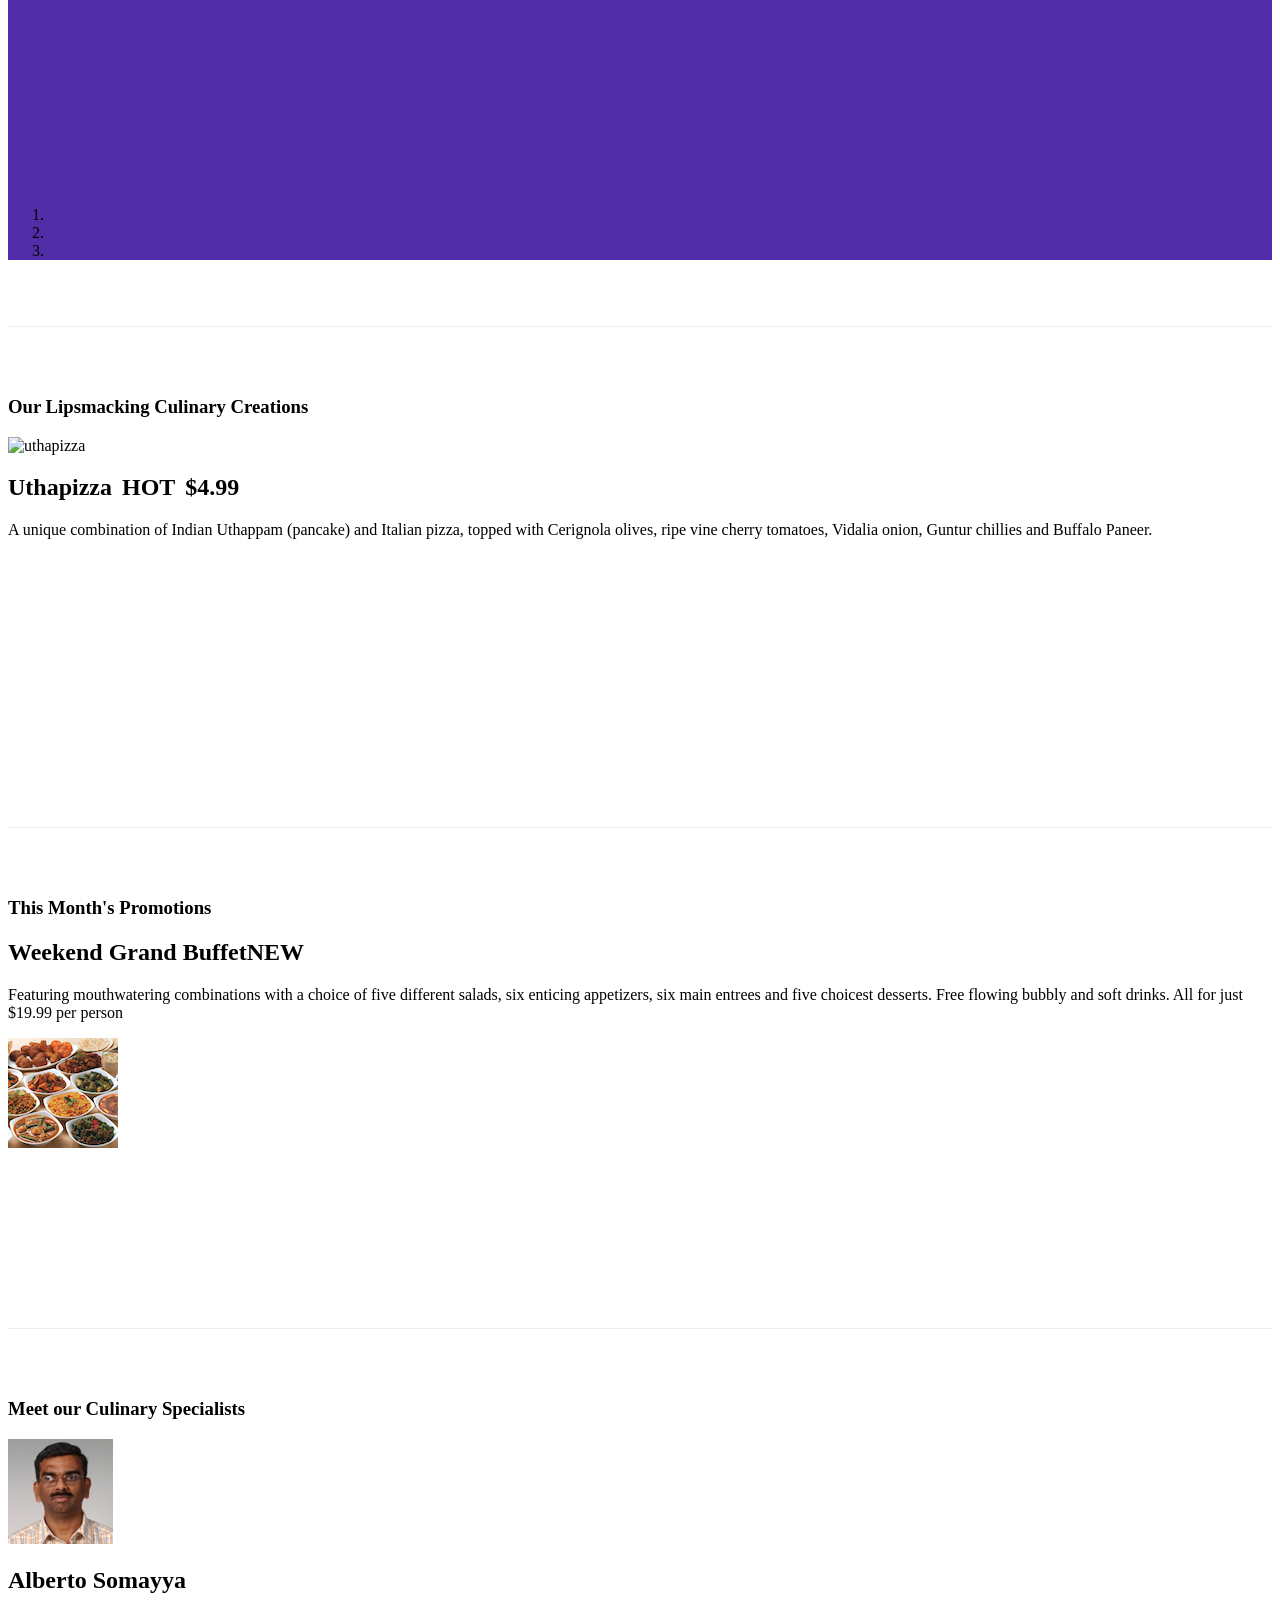
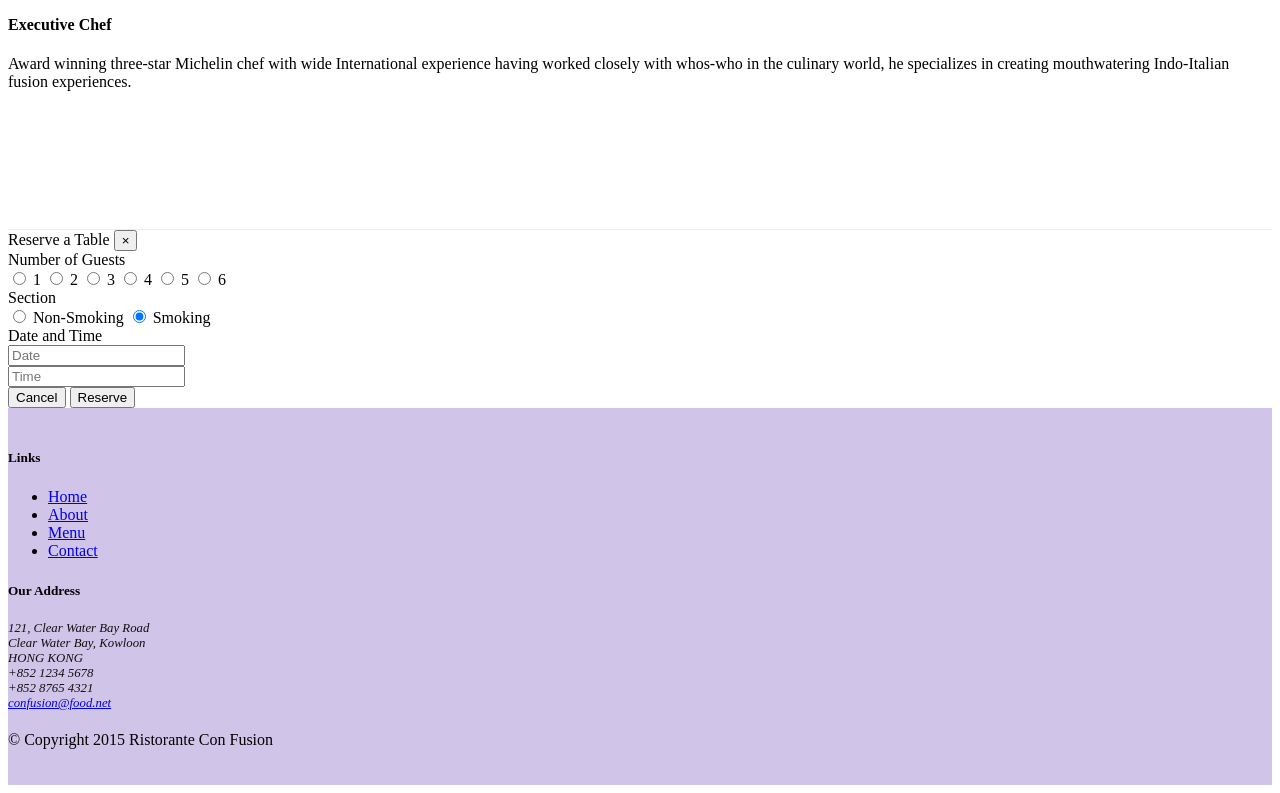
==== commit e43d69d8: "Assignment #3" ====
--- a/index.html
+++ b/index.html
@@ -89,13 +89,54 @@
                     <img src="img/logo.png" class="img-fluid">
                 </div>
                 <div class="col-sm-6 col-md-3">
-                    <a href="#CardForm" class="btn btn-warning btn-sm nav-link btn-block" role="button" data-toggle="tooltip" data-html="true" title="Or Call us at<br><strong>+852 12345678</strong>" data-placement="bottom">Reserve Table</a>
+                    <button type="button" class="btn btn-warning btn-sm nav-link btn-block" data-toggle="modal" data-target="#myModal">Reserve Table</button>
                 </div>
             </div>
         </div>
     </header>
 
     <div class="container">
+       <div class="row row-content">
+           <div class="col">
+                <div id="mycarousel" class="carousel slide" data-ride="carousel">
+                    <div class="carousel-inner" role="listbox">
+                        <div class="carousel-item active">
+                            <img class="d-block img-fluid"
+                                src="img/uthappizza.png" alt="Uthappizza">
+                            <div class="carousel-caption d-none d-md-block">
+                                <h2>Uthappizza <span class="badge badge-danger">HOT</span> <span class="badge badge-pill badge-default">$4.99</span></h2>
+                                <p class="hidden-xs-down">A unique combination of Indian Uthappam (pancake) and Italian pizza, topped with Cerignola olives, ripe vine cherry tomatoes, Vidalia onion, Guntur chillies and Buffalo Paneer.</p>
+                            </div>
+                        </div>
+                        <div class="carousel-item">
+                            <img class="d-block img-fluid" src="img/buffet.png">
+                            <div class="carousel-caption d-none d-md-block">
+                                <h2>Weekend Grand Buffet<span class="badge badge-danger ml-3">NEW</span></h2>
+                                <p class="hidden-xs-down">Featuring mouthwatering combinations with a choice of five different salads, six enticing appetizers, six main entrees and five choicest desserts. Free flowing bubbly and soft drinks. All for just $19.99 per person </p>
+                            </div>
+                        </div>
+                        <div class="carousel-item">
+                            <img class="d-block img-fluid" src="img/alberto.png">
+                            <div class="carousel-caption d-none d-md-block">
+                                <h2>Alberto Somayya</h2>
+                                <p class="hidden-xs-down">Award winning three-star Michelin chef with wide International experience having worked closely with whos-who in the culinary world, he specializes in creating mouthwatering Indo-Italian fusion experiences. </p>  
+                            </div>                          
+                        </div>
+                    </div>
+                    <ol class="carousel-indicators">
+                        <li data-target="#mycarousel" data-slide-to="0" class="active"></li>
+                        <li data-target="#mycarousel" data-slide-to="1"></li>
+                        <li data-target="#mycarousel" data-slide-to="2"></li>
+                    </ol>   
+                    <a class="carousel-control-prev" href="#mycarousel" role="button" data-slide="prev">
+                        <span class="carousel-control-prev-icon"></span>
+                    </a>
+                    <a class="carousel-control-next" href="#mycarousel" role="button" data-slide="next">
+                        <span class="carousel-control-next-icon"></span>
+                    </a>                 
+                </div>
+            </div>
+       </div>
         <div class="row row-content align-items-center">
             <div class="col-sm-4 col-md-3 flex-last">
                 <h3>Our Lipsmacking Culinary Creations</h3>
@@ -142,70 +183,92 @@
                 </div>
             </div>
         </div>
-        <div class="row row-content">
-            <div class="col-sm-12 col-md-8 offset-md-2">
-                <div class="card" id="CardForm">
-                    <div class="card-header bg-warning text-white font-weight-bold">
-                        Reserve a Table
-                    </div>
-                    <div class="card-block">
-                        <form>
-                           <div class="form-group row">
-                                <div class="col-sm-12 col-md-2">
-                                    <span>Number of Guests</span>
-                                </div>
-                                <div class="col-md-8">
-                                    <label class="custom-control custom-radio">
-                                      <input id="radio1" name="radio" type="radio" class="custom-control-input">
-                                      <span class="custom-control-indicator"></span>
-                                      <span class="custom-control-description">1</span>
-                                    </label>
-                                    <label class="custom-control custom-radio">
-                                      <input id="radio2" name="radio" type="radio" class="custom-control-input">
-                                      <span class="custom-control-indicator"></span>
-                                      <span class="custom-control-description">2</span>
-                                    </label>
-                                    <label class="custom-control custom-radio">
-                                      <input id="radio2" name="radio" type="radio" class="custom-control-input">
-                                      <span class="custom-control-indicator"></span>
-                                      <span class="custom-control-description">3</span>
-                                    </label>
-                                    <label class="custom-control custom-radio">
-                                      <input id="radio2" name="radio" type="radio" class="custom-control-input">
-                                      <span class="custom-control-indicator"></span>
-                                      <span class="custom-control-description">4</span>
-                                    </label> 
-                                    <label class="custom-control custom-radio">
-                                      <input id="radio2" name="radio" type="radio" class="custom-control-input">
-                                      <span class="custom-control-indicator"></span>
-                                      <span class="custom-control-description">5</span>
-                                    </label>
-                                    <label class="custom-control custom-radio">
-                                      <input id="radio2" name="radio" type="radio" class="custom-control-input">
-                                      <span class="custom-control-indicator"></span>
-                                      <span class="custom-control-description">6</span>
-                                    </label> 
-                                </div>
+        <div class="row">
+            <div class="col-sm-12 col-md-12">
+                <div class="modal fade" id="myModal" tabindex="-1" role="dialog" aria-labelledby="exampleModalLabel" aria-hidden="true">
+                    <div class="modal-dialog modal-lg" role="document">
+                        <div class="modal-content">
+                            <div class="modal-title card-header bg-warning text-white font-weight-bold" id="exampleModalLabel">
+                            Reserve a Table
+                                <button type="button" class="close" data-dismiss="modal" aria-label="Close">
+                                    <span aria-hidden="true">&times;</span>
+                                </button>
                             </div>
-                            <div class="form-group row">
-                                <div class="col-sm-12 col-md-2">
-                                    <span>Date and Time</span>
-                                </div>
-                                <div class="col-sm-12 col-md-4 input-group">
-                                   <span class="input-group-addon" id="basic-addon1"><span class="fa fa-calendar"></span></span>
-                                   <input type="text" class="form-control" placeholder="Date" aria-describedby="basic-addon1"> 
-                                </div>
-                                <div class="col-sm-12 col-md-4 input-group">
-                                   <span class="input-group-addon" id="basic-addon2"><span class="fa fa-clock-o"></span></span>
-                                   <input type="text" class="form-control" placeholder="Time" aria-describedby="basic-addon2"> 
-                                </div>                                
-                            </div> 
-                            <div class="form-group row">
-                                <div class="offset-md-2 col-md-12">
-                                    <button type="submit" class="btn btn-primary">Reserve</button>
-                                </div>
-                            </div> 
-                        </form>
+
+                            <div class="modal-body">
+                                <form>
+                                   <div class="form-group row">
+                                        <div class="col-sm-12 col-md-2">
+                                            <span>Number of Guests</span>
+                                        </div>
+                                        <div class="col-md-8">
+                                            <label class="custom-control custom-radio">
+                                              <input id="radio1" name="radio" type="radio" class="custom-control-input">
+                                              <span class="custom-control-indicator"></span>
+                                              <span class="custom-control-description">1</span>
+                                            </label>
+                                            <label class="custom-control custom-radio">
+                                              <input id="radio2" name="radio" type="radio" class="custom-control-input">
+                                              <span class="custom-control-indicator"></span>
+                                              <span class="custom-control-description">2</span>
+                                            </label>
+                                            <label class="custom-control custom-radio">
+                                              <input id="radio2" name="radio" type="radio" class="custom-control-input">
+                                              <span class="custom-control-indicator"></span>
+                                              <span class="custom-control-description">3</span>
+                                            </label>
+                                            <label class="custom-control custom-radio">
+                                              <input id="radio2" name="radio" type="radio" class="custom-control-input">
+                                              <span class="custom-control-indicator"></span>
+                                              <span class="custom-control-description">4</span>
+                                            </label> 
+                                            <label class="custom-control custom-radio">
+                                              <input id="radio2" name="radio" type="radio" class="custom-control-input">
+                                              <span class="custom-control-indicator"></span>
+                                              <span class="custom-control-description">5</span>
+                                            </label>
+                                            <label class="custom-control custom-radio">
+                                              <input id="radio2" name="radio" type="radio" class="custom-control-input">
+                                              <span class="custom-control-indicator"></span>
+                                              <span class="custom-control-description">6</span>
+                                            </label> 
+                                        </div>
+                                    </div>
+                                    <div class="form-group row">
+                                        <div class="col-sm-12 col-md-2">
+                                            <span>Section</span>
+                                        </div>
+                                        <div class="col-sm-12 col-md-4 btn-group" data-toggle="buttons">
+                                            <label class="btn btn-success active">
+                                                <input type="radio" name="options" id="option1" autocomplete="off" checked> Non-Smoking
+                                              </label>
+                                            <label class="btn btn-danger active">
+                                                <input type="radio" name="options" id="option1" autocomplete="off" checked> Smoking
+                                            </label>                                  
+                                        </div>
+                                    </div>
+                                    <div class="form-group row">
+                                        <div class="col-sm-12 col-md-2">
+                                            <span>Date and Time</span>
+                                        </div>
+                                        <div class="col-sm-12 col-md-4 input-group">
+                                           <span class="input-group-addon" id="basic-addon1"><span class="fa fa-calendar"></span></span>
+                                           <input type="text" class="form-control" placeholder="Date" aria-describedby="basic-addon1"> 
+                                        </div>
+                                        <div class="col-sm-12 col-md-4 input-group">
+                                           <span class="input-group-addon" id="basic-addon2"><span class="fa fa-clock-o"></span></span>
+                                           <input type="text" class="form-control" placeholder="Time" aria-describedby="basic-addon2"> 
+                                        </div>                                
+                                    </div> 
+                                    <div class="modal-footer row">
+                                        <div class="offset-md-2 col-md-10">
+                                           <button type="button" class="btn btn-outline-primary" data-dismiss="modal">Cancel</button> 
+                                            <button type="submit" class="btn btn-primary">Reserve</button>
+                                        </div>
+                                    </div> 
+                                </form>
+                            </div>
+                        </div>
                     </div>
                 </div>
             </div>
@@ -258,11 +321,6 @@
 <script src="node_modules/jquery/dist/jquery.min.js"></script>
 <script src="node_modules/tether/dist/js/tether.min.js"></script>
 <script src="node_modules/bootstrap/dist/js/bootstrap.min.js"></script>
-    <script>
-        $(document).ready(function(){
-        $('[data-toggle="tooltip"]').tooltip();
-         });
-    </script>
 </body>
 
 </html>
--- a/css/styles.css
+++ b/css/styles.css
@@ -54,4 +54,20 @@
 	border-right: 1px solid #ddd;
 	border-bottom: 1px solid #ddd;
 	padding: 10px; 
-}+}
+
+.carousel {
+    background:#512DA8;
+}
+
+.carousel-item {
+  height: 300px;
+}
+
+.carousel-item img {
+    position: absolute;
+    top: 0;
+    left: 0;
+    min-height: 300px;
+}
+
